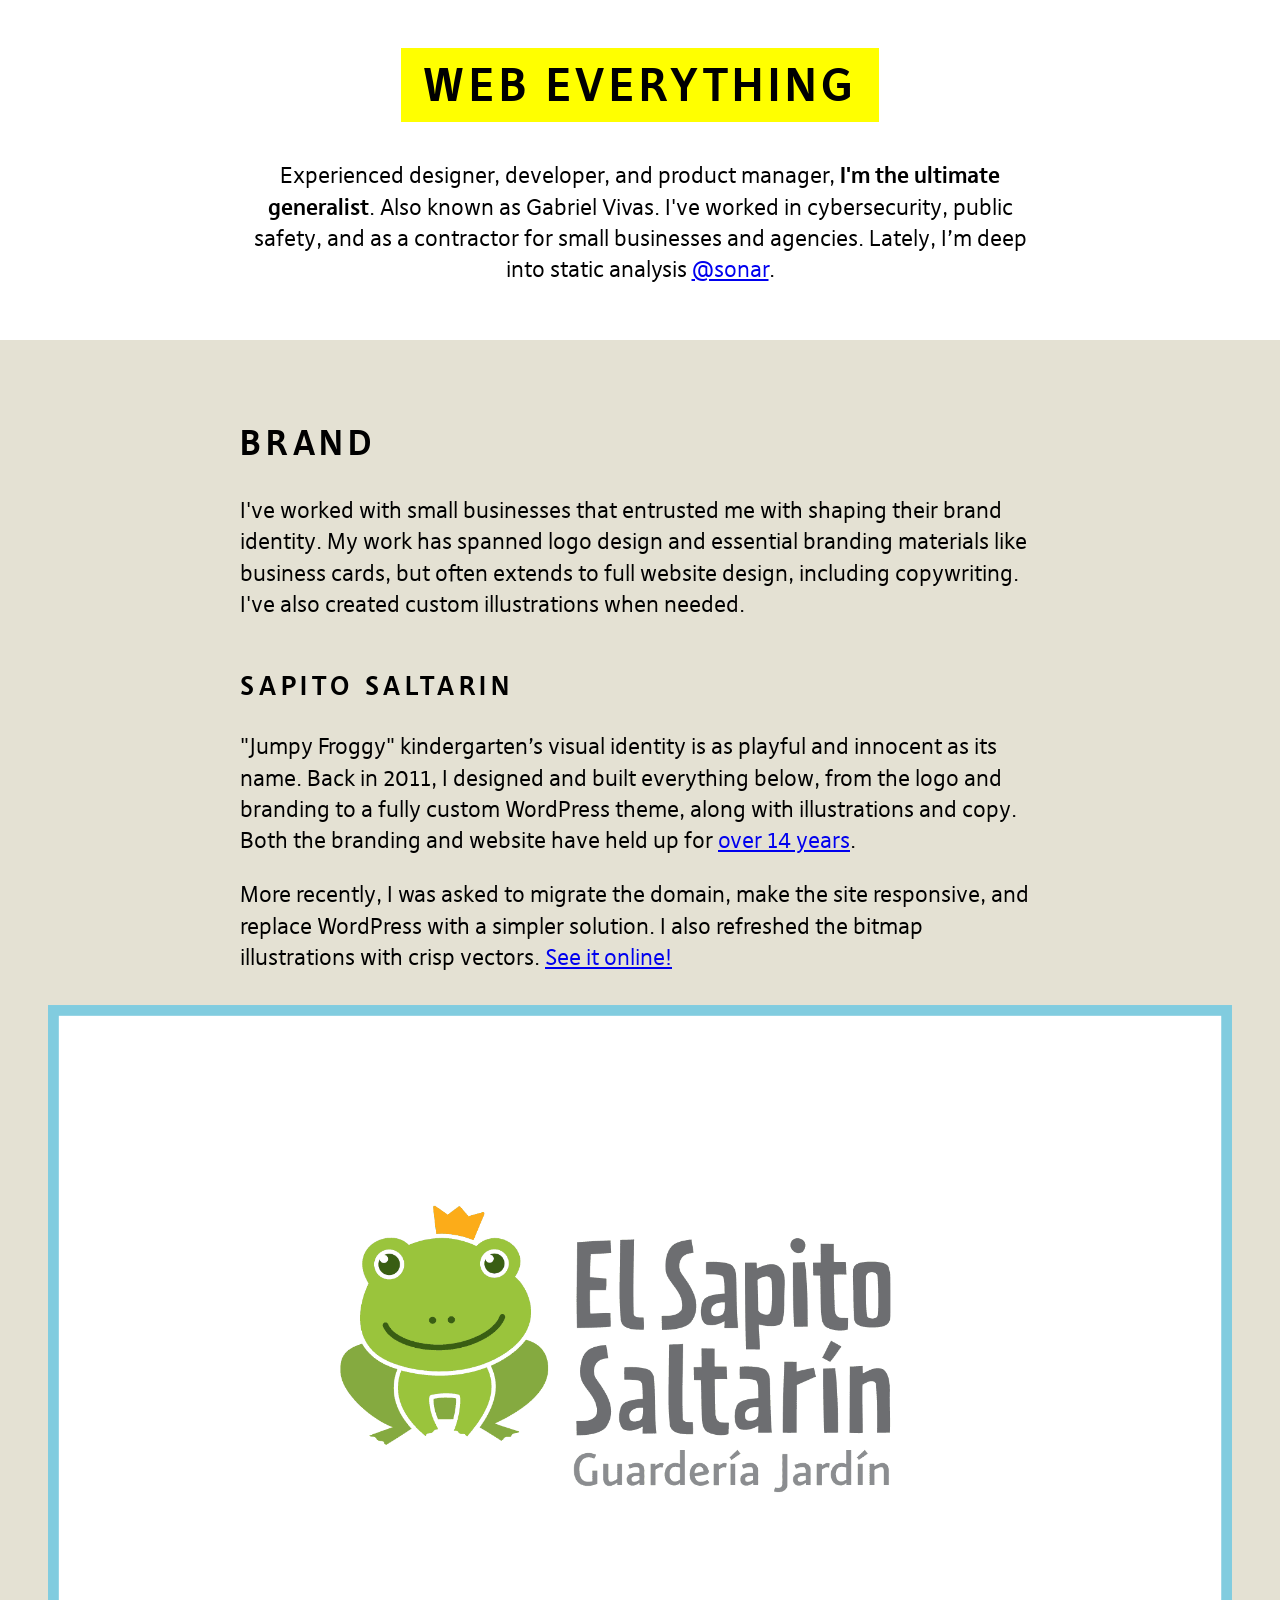
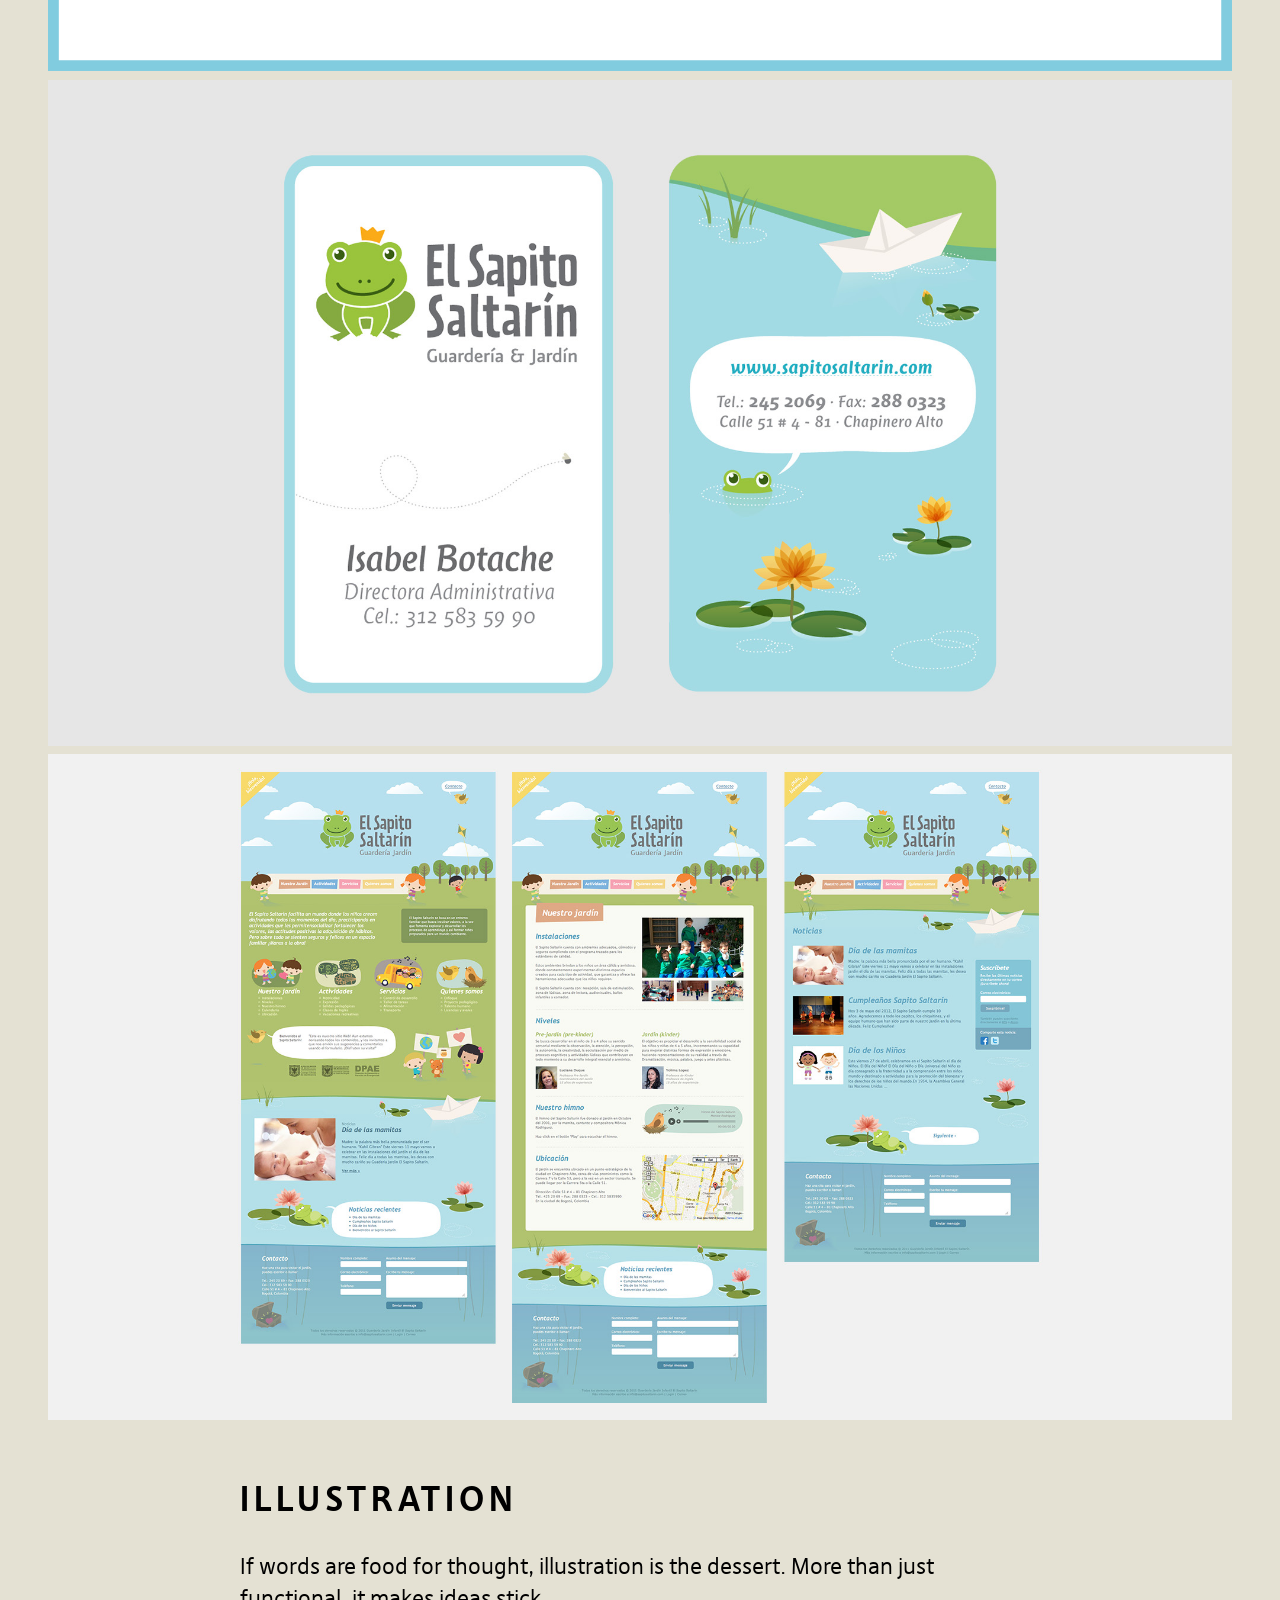
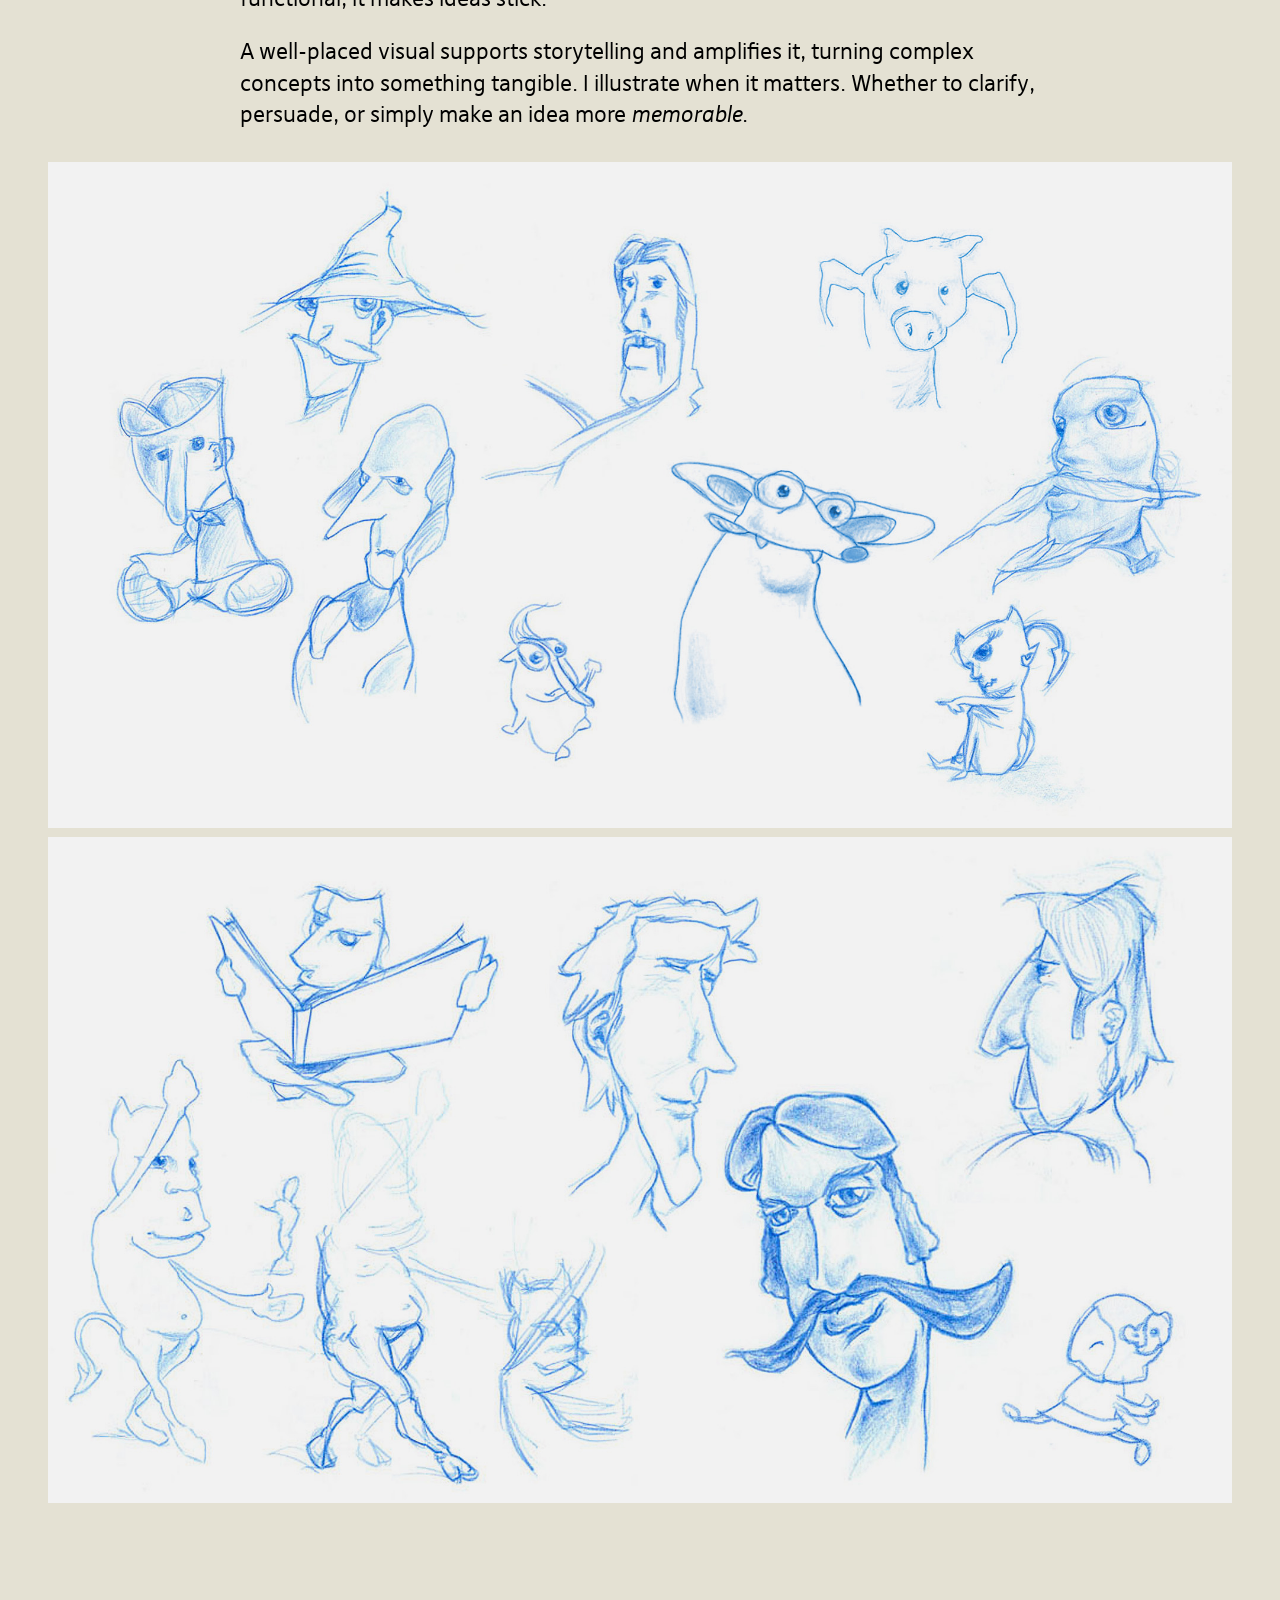
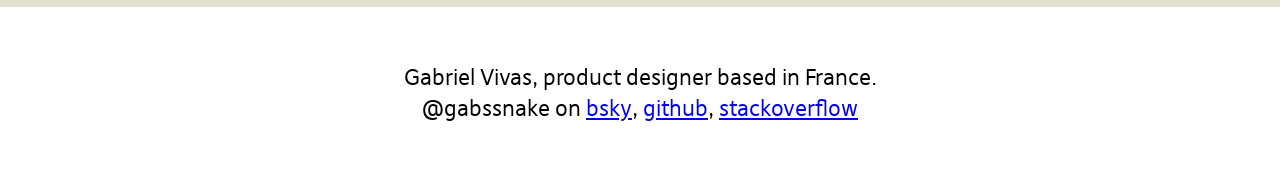
==== index.html @ b3981b5c "add a quick portfolio skeleton" ====
<!DOCTYPE html>
<html lang="en">
<head>
  <meta charset="utf-8"/>
  <title>@gabssnake</title>
  <meta name="viewport" content="width=device-width, initial-scale=1.0" />
  <link rel="preload" href="fonts/DejaWeb.woff2" as="font" type="font/woff2">
  <link rel="stylesheet" type="text/css" href="swag.css" />
</head>
<body>

<header>
    <h1>Web everything</h1>
    <p>Experienced designer, developer, and product manager, <strong>I'm the ultimate generalist</strong>. Also known as Gabriel Vivas. I've worked in cybersecurity, public safety, and as a contractor for small businesses and agencies. Lately, I’m  deep into static analysis <a href="https://www.sonarsource.com">@sonar</a>.</p>
</header>

<section id="portfolio">

    <h2>Brand</h2>

    <p>I've worked with small businesses that entrusted me with shaping their brand identity. My work has spanned logo design and essential branding materials like business cards, but often extends to full website design, including copywriting. I've also created custom illustrations when needed.</p>

    <article id="sapito-saltarin">
        <h3>Sapito Saltarin</h3>

        <p>"Jumpy Froggy" kindergarten’s visual identity is as playful and innocent as its name. Back in 2011, I designed and built everything below, from the logo and branding to a fully custom WordPress theme, along with illustrations and copy. Both the branding and website have held up for <a href="https://web.archive.org/web/20110623174528/http://www.sapitosaltarin.com/">over 14 years</a>.</p>
        <p>More recently, I was asked to migrate the domain, make the site responsive, and replace WordPress with a simpler solution. I also refreshed the bitmap illustrations with crisp vectors. <a href="https://sapitosaltarin.com.co/">See it online!</a></p>

        <figure>
            <img src="portfolio/sapito-logo1.png">
            <img src="portfolio/sapito-cards1.jpg">
            <img src="portfolio/sapito-web1.jpg">
            <!-- See more
            <img src="portfolio/sapito-logo2.png">
            <img src="portfolio/sapito-logo3.png">
            <img src="portfolio/sapito-logo4.png">
            <img src="portfolio/sapito-cards2.jpg">
            <img src="portfolio/sapito-web2.jpg">
            <img src="portfolio/sapito-web3.jpg"> -->
        </figure>
    </article>

    <article id="illustration">
        <h2>Illustration</h2>

        <p>If words are food for thought, illustration is the dessert. More than just functional, it makes ideas stick.</p>

        <p>A well-placed visual supports storytelling and amplifies it, turning complex concepts into something tangible. I illustrate when it matters. Whether to clarify, persuade, or simply make an idea more <em>memorable</em>.</p>

        <figure>
            <img src="portfolio/drawings-1.jpg">
            <img src="portfolio/drawings-2.jpg">
        </figure>
    </article>

</section>

<footer>
    <p>Gabriel Vivas, product designer based in France.<br>
    @gabssnake on <a href="https://gabssnake.bsky.social/">bsky</a>, <a href="https://github.com/gabssnake">github</a>, <a href="https://stackoverflow.com/users/1585841/gabssnake">stackoverflow</a></p>
</footer>

<script type="text/javascript">
// Treat external links uniformly
document.querySelectorAll('a').forEach(function(link) {
  if (link.hostname !== window.location.hostname) {
    link.setAttribute('target', '_blank');
    link.setAttribute('rel', 'noopener noreferrer');
  }
});
</script>
</body>
</html>
---- swag.css ----
/* 104kb for the custom font and variations */

@font-face {
    font-family: 'DejaWeb';
    src: url('fonts/DejaWeb-BoldItalic.woff2') format('woff2');
    font-weight: 700;
    font-style: italic;
    font-display: swap;
}

@font-face {
    font-family: 'DejaWeb';
    src: url('fonts/DejaWeb-Bold.woff2') format('woff2');
    font-weight: 700;
    font-style: normal;
    font-display: swap;
}

@font-face {
    font-family: 'DejaWeb';
    src: url('fonts/DejaWeb-Italic.woff2') format('woff2');
    font-weight: 400;
    font-style: italic;
    font-display: swap;
}

@font-face {
    font-family: 'DejaWeb';
    src: url('fonts/DejaWeb.woff2') format('woff2');
    font-weight: 400;
    font-style: normal;
    font-display: swap;
}

:root {
  --bg-mild: #E4E1D3;
  --bg-accent: #FFFF00;
  --bg-light: #FFFFFF;
}

html, body {
    margin: 0;
    background-color: var(--bg-mild);
}

body {
    font: 1.4rem/1.4 'DejaWeb', sans-serif;
}

section, header, footer {
    padding: 2rem 3rem;
}

h1, h2, h3 {
    text-transform: uppercase;
    font-weight: bold;
    letter-spacing: 0.3rem;
    margin-top: 3rem;
}

h1 {
    display: inline-block;
    background-color: var(--bg-accent);
    padding: 0.4rem 0.5em 0.3rem;
    box-decoration-break: clone;
    margin: 1rem auto;
}

header, footer {
    text-align: center;
    background-color: var(--bg-light);
}

footer {
    margin-top: 4rem;
}

img {
    max-width: 100%;
}

h1, h2, h3, p {
    max-width: 50rem;
    margin-left: auto;
    margin-right: auto;
}

figure {
    margin: 2rem auto 0;
    max-width: 100rem;
    text-align: center;
}

figure img {
    margin: 0 auto;
}
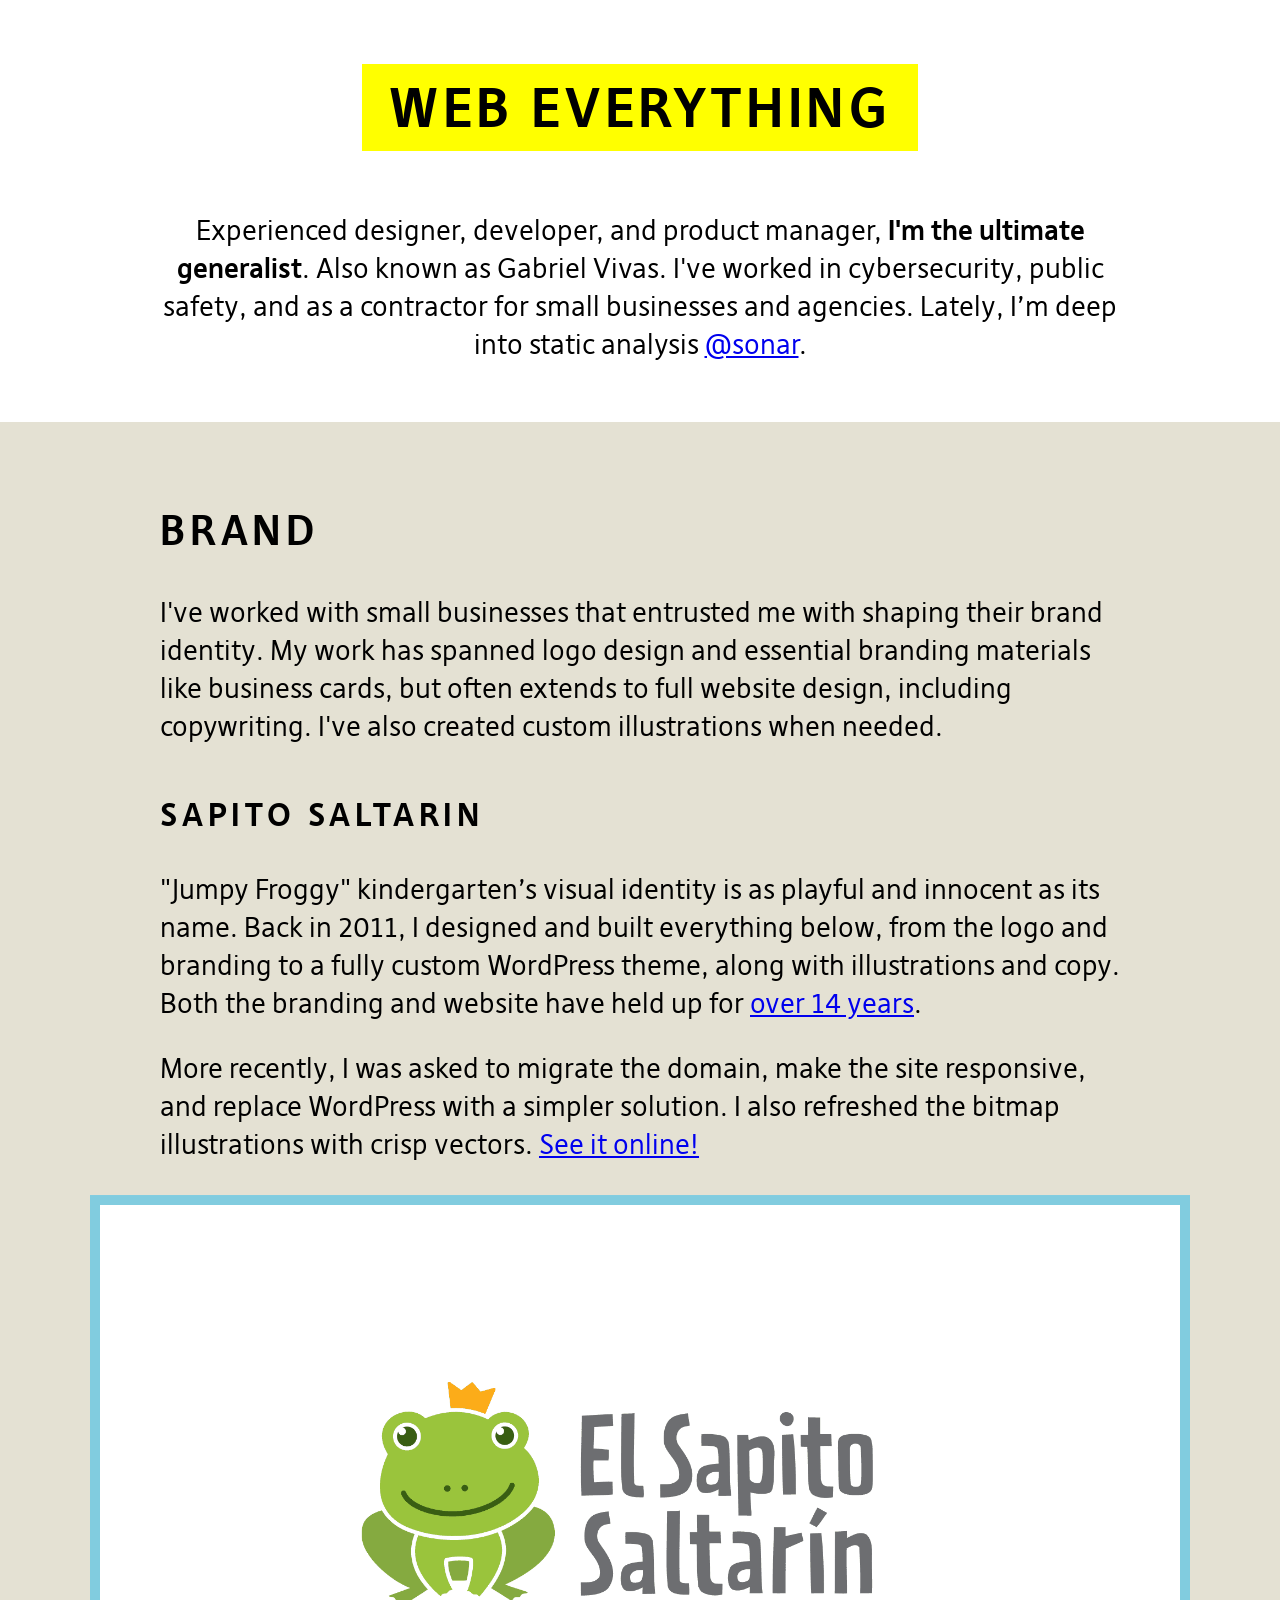
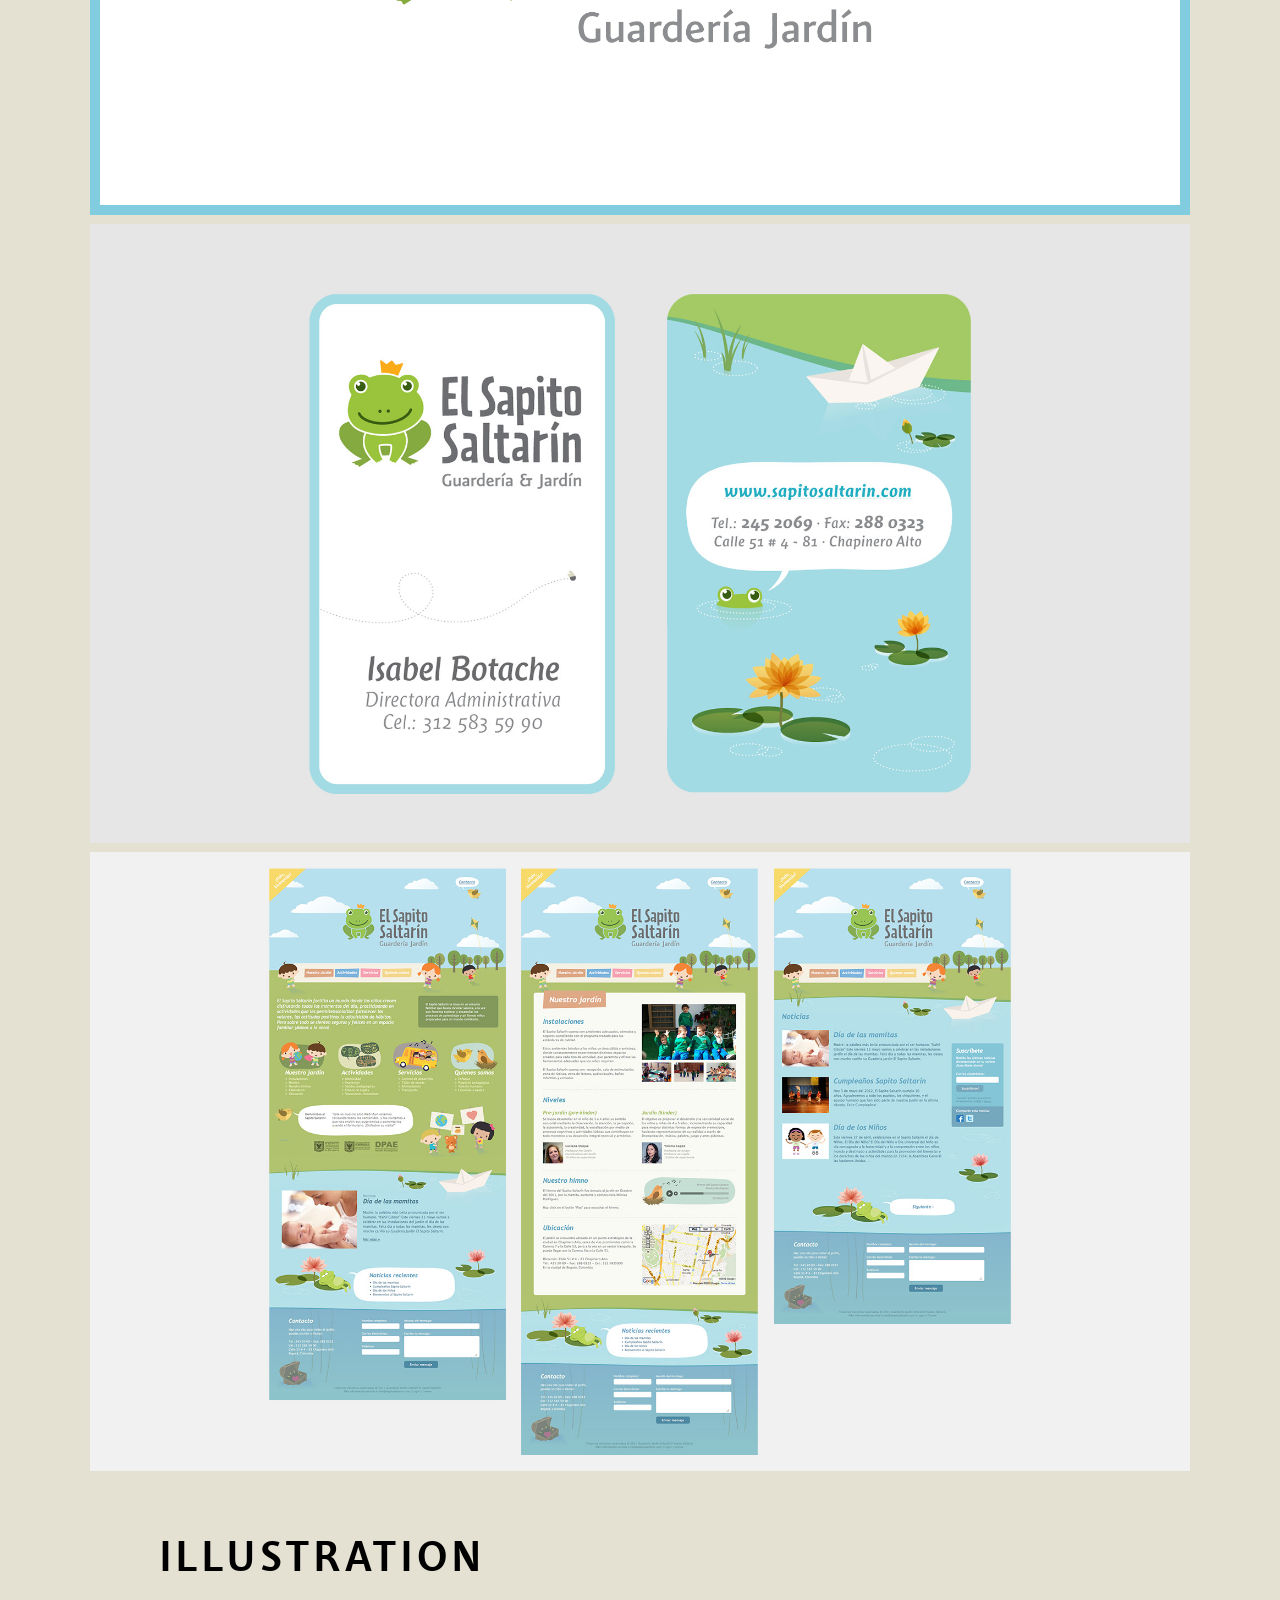
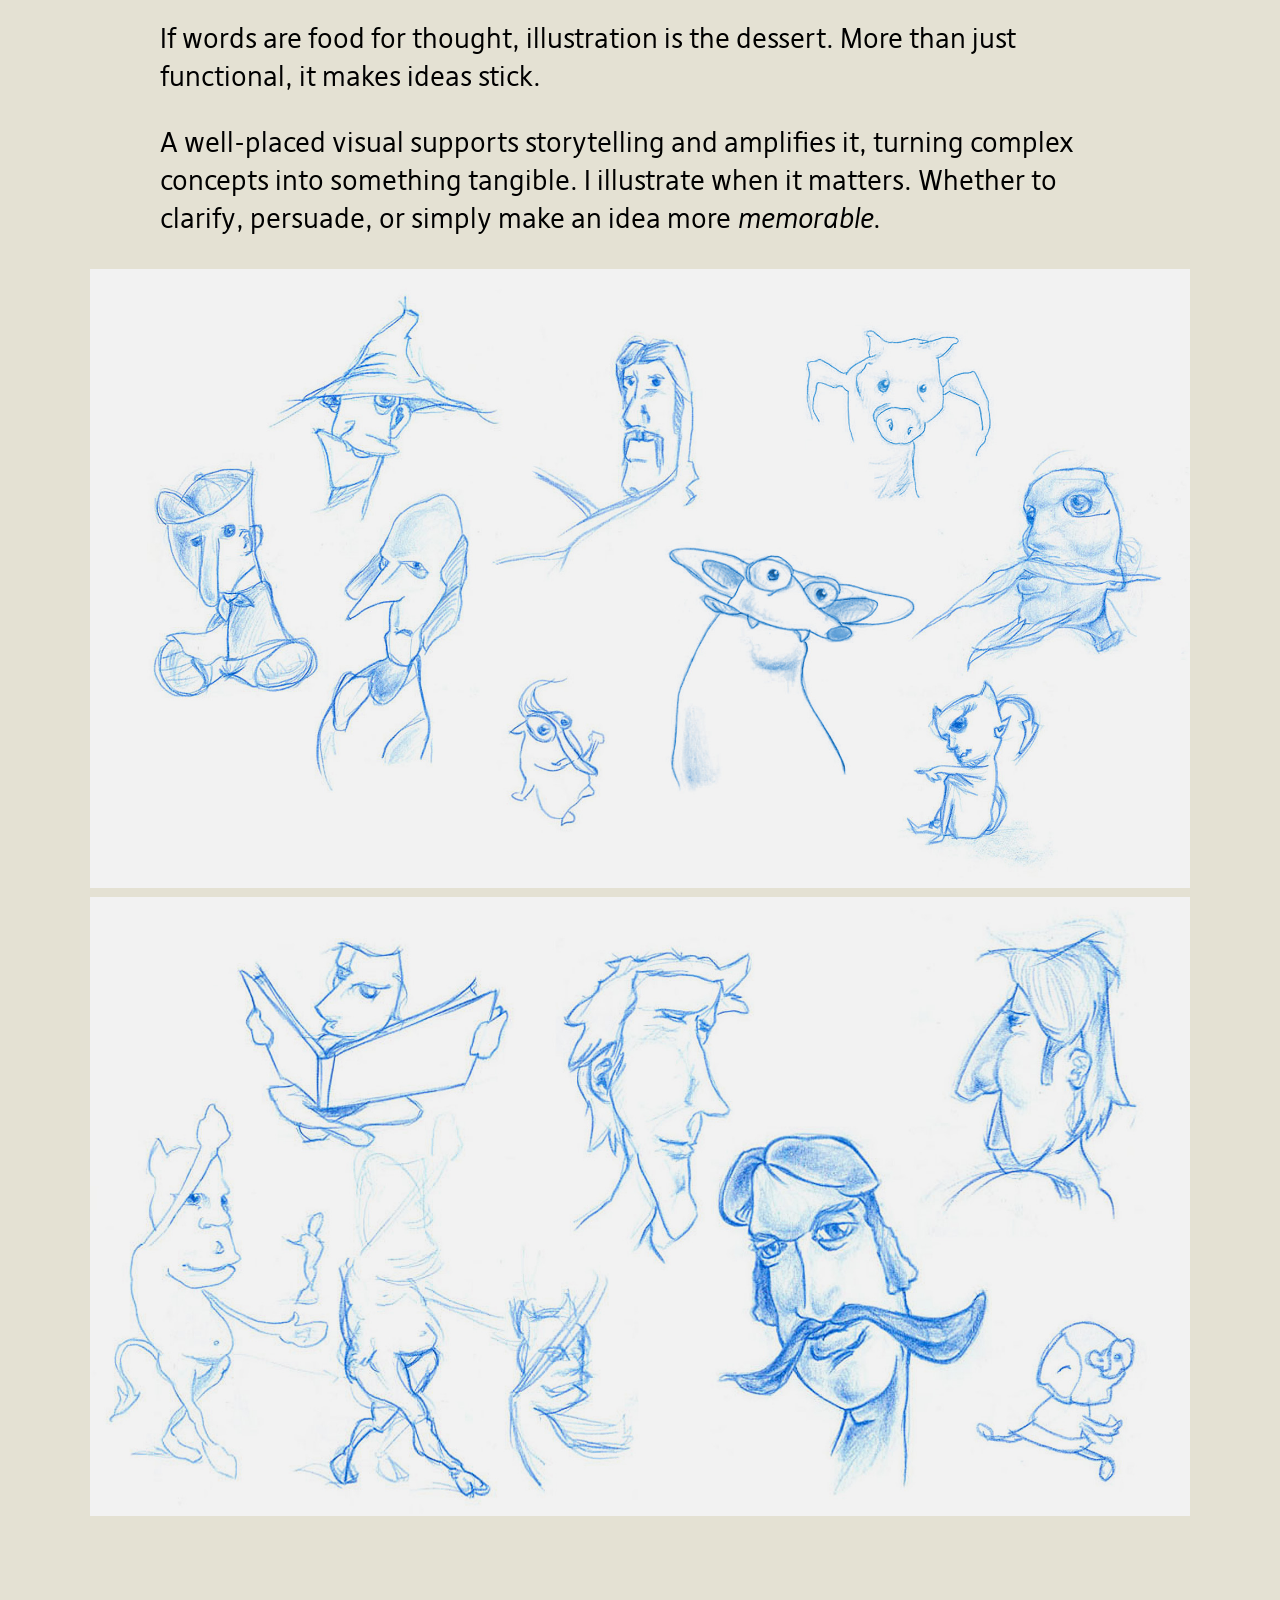
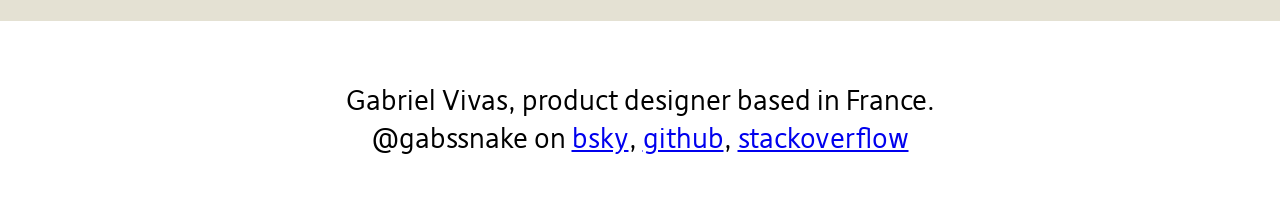
==== commit 3d503cca: "format html" ====
--- a/index.html
+++ b/index.html
@@ -1,21 +1,19 @@
 <!DOCTYPE html>
 <html lang="en">
 <head>
-  <meta charset="utf-8"/>
-  <title>@gabssnake</title>
-  <meta name="viewport" content="width=device-width, initial-scale=1.0" />
-  <link rel="preload" href="fonts/DejaWeb.woff2" as="font" type="font/woff2">
-  <link rel="stylesheet" type="text/css" href="swag.css" />
+    <meta charset="utf-8"/>
+    <title>@gabssnake</title>
+    <meta name="viewport" content="width=device-width, initial-scale=1.0" />
+    <link rel="preload" href="fonts/DejaWeb.woff2" as="font" type="font/woff2">
+    <link rel="stylesheet" type="text/css" href="swag.css" />
 </head>
 <body>
-
 <header>
     <h1>Web everything</h1>
     <p>Experienced designer, developer, and product manager, <strong>I'm the ultimate generalist</strong>. Also known as Gabriel Vivas. I've worked in cybersecurity, public safety, and as a contractor for small businesses and agencies. Lately, I’m  deep into static analysis <a href="https://www.sonarsource.com">@sonar</a>.</p>
 </header>
 
 <section id="portfolio">
-
     <h2>Brand</h2>
 
     <p>I've worked with small businesses that entrusted me with shaping their brand identity. My work has spanned logo design and essential branding materials like business cards, but often extends to full website design, including copywriting. I've also created custom illustrations when needed.</p>
@@ -54,7 +52,6 @@
     </article>
 
 </section>
-
 <footer>
     <p>Gabriel Vivas, product designer based in France.<br>
     @gabssnake on <a href="https://gabssnake.bsky.social/">bsky</a>, <a href="https://github.com/gabssnake">github</a>, <a href="https://stackoverflow.com/users/1585841/gabssnake">stackoverflow</a></p>
@@ -63,10 +60,10 @@
 <script type="text/javascript">
 // Treat external links uniformly
 document.querySelectorAll('a').forEach(function(link) {
-  if (link.hostname !== window.location.hostname) {
-    link.setAttribute('target', '_blank');
-    link.setAttribute('rel', 'noopener noreferrer');
-  }
+    if (link.hostname !== window.location.hostname) {
+        link.setAttribute('target', '_blank');
+        link.setAttribute('rel', 'noopener noreferrer');
+    }
 });
 </script>
 </body>
--- a/swag.css
+++ b/swag.css
@@ -1,10 +1,21 @@
-
-/* 104kb for the custom font and variations */
+:root {
+  --bg-mild: #E4E1D3;
+  --bg-accent: #FFFF00;
+  --bg-light: #FFFFFF;
+}
 
 @font-face {
     font-family: 'DejaWeb';
-    src: url('fonts/DejaWeb-BoldItalic.woff2') format('woff2');
-    font-weight: 700;
+    src: url('fonts/DejaWeb.woff2') format('woff2');
+    font-weight: 400;
+    font-style: normal;
+    font-display: swap;
+}
+
+@font-face {
+    font-family: 'DejaWeb';
+    src: url('fonts/DejaWeb-Italic.woff2') format('woff2');
+    font-weight: 400;
     font-style: italic;
     font-display: swap;
 }
@@ -19,79 +30,67 @@
 
 @font-face {
     font-family: 'DejaWeb';
-    src: url('fonts/DejaWeb-Italic.woff2') format('woff2');
-    font-weight: 400;
+    src: url('fonts/DejaWeb-BoldItalic.woff2') format('woff2');
+    font-weight: 700;
     font-style: italic;
     font-display: swap;
 }
 
-@font-face {
-    font-family: 'DejaWeb';
-    src: url('fonts/DejaWeb.woff2') format('woff2');
-    font-weight: 400;
-    font-style: normal;
-    font-display: swap;
-}
-
-:root {
-  --bg-mild: #E4E1D3;
-  --bg-accent: #FFFF00;
-  --bg-light: #FFFFFF;
-}
-
-html, body {
+body {
+    background-color: var(--bg-mild);
+    font-family: 'DejaWeb', sans-serif;
+    font-size: clamp(1rem, 2.7vw, 1.7rem);
+    line-height: 1.4;
     margin: 0;
-    background-color: var(--bg-mild);
-}
-
-body {
-    font: 1.4rem/1.4 'DejaWeb', sans-serif;
-}
-
-section, header, footer {
-    padding: 2rem 3rem;
-}
-
-h1, h2, h3 {
-    text-transform: uppercase;
-    font-weight: bold;
-    letter-spacing: 0.3rem;
-    margin-top: 3rem;
-}
-
-h1 {
-    display: inline-block;
-    background-color: var(--bg-accent);
-    padding: 0.4rem 0.5em 0.3rem;
-    box-decoration-break: clone;
-    margin: 1rem auto;
 }
 
 header, footer {
+    background-color: var(--bg-light);
     text-align: center;
-    background-color: var(--bg-light);
 }
 
 footer {
     margin-top: 4rem;
 }
 
-img {
-    max-width: 100%;
+section, header, footer {
+    padding: 2rem 7vw;
+}
+
+
+h1, h2, h3 {
+    font-weight: bold;
+    letter-spacing: 0.3rem;
+    margin-top: 3rem;
+    text-transform: uppercase;
+}
+
+h1 {
+    background-color: var(--bg-accent);
+    box-decoration-break: clone;
+    display: inline-block;
+    margin: 2rem auto;
+    overflow-wrap: break-word;
+    padding: 0.4rem 0.5em 0.3rem;
+    word-break: break-word;
 }
 
 h1, h2, h3, p {
-    max-width: 50rem;
     margin-left: auto;
     margin-right: auto;
+    max-width: 60rem;
 }
 
 figure {
     margin: 2rem auto 0;
-    max-width: 100rem;
+    max-width: 150vh;
     text-align: center;
 }
 
 figure img {
     margin: 0 auto;
 }
+
+img {
+    max-width: 100%;
+}
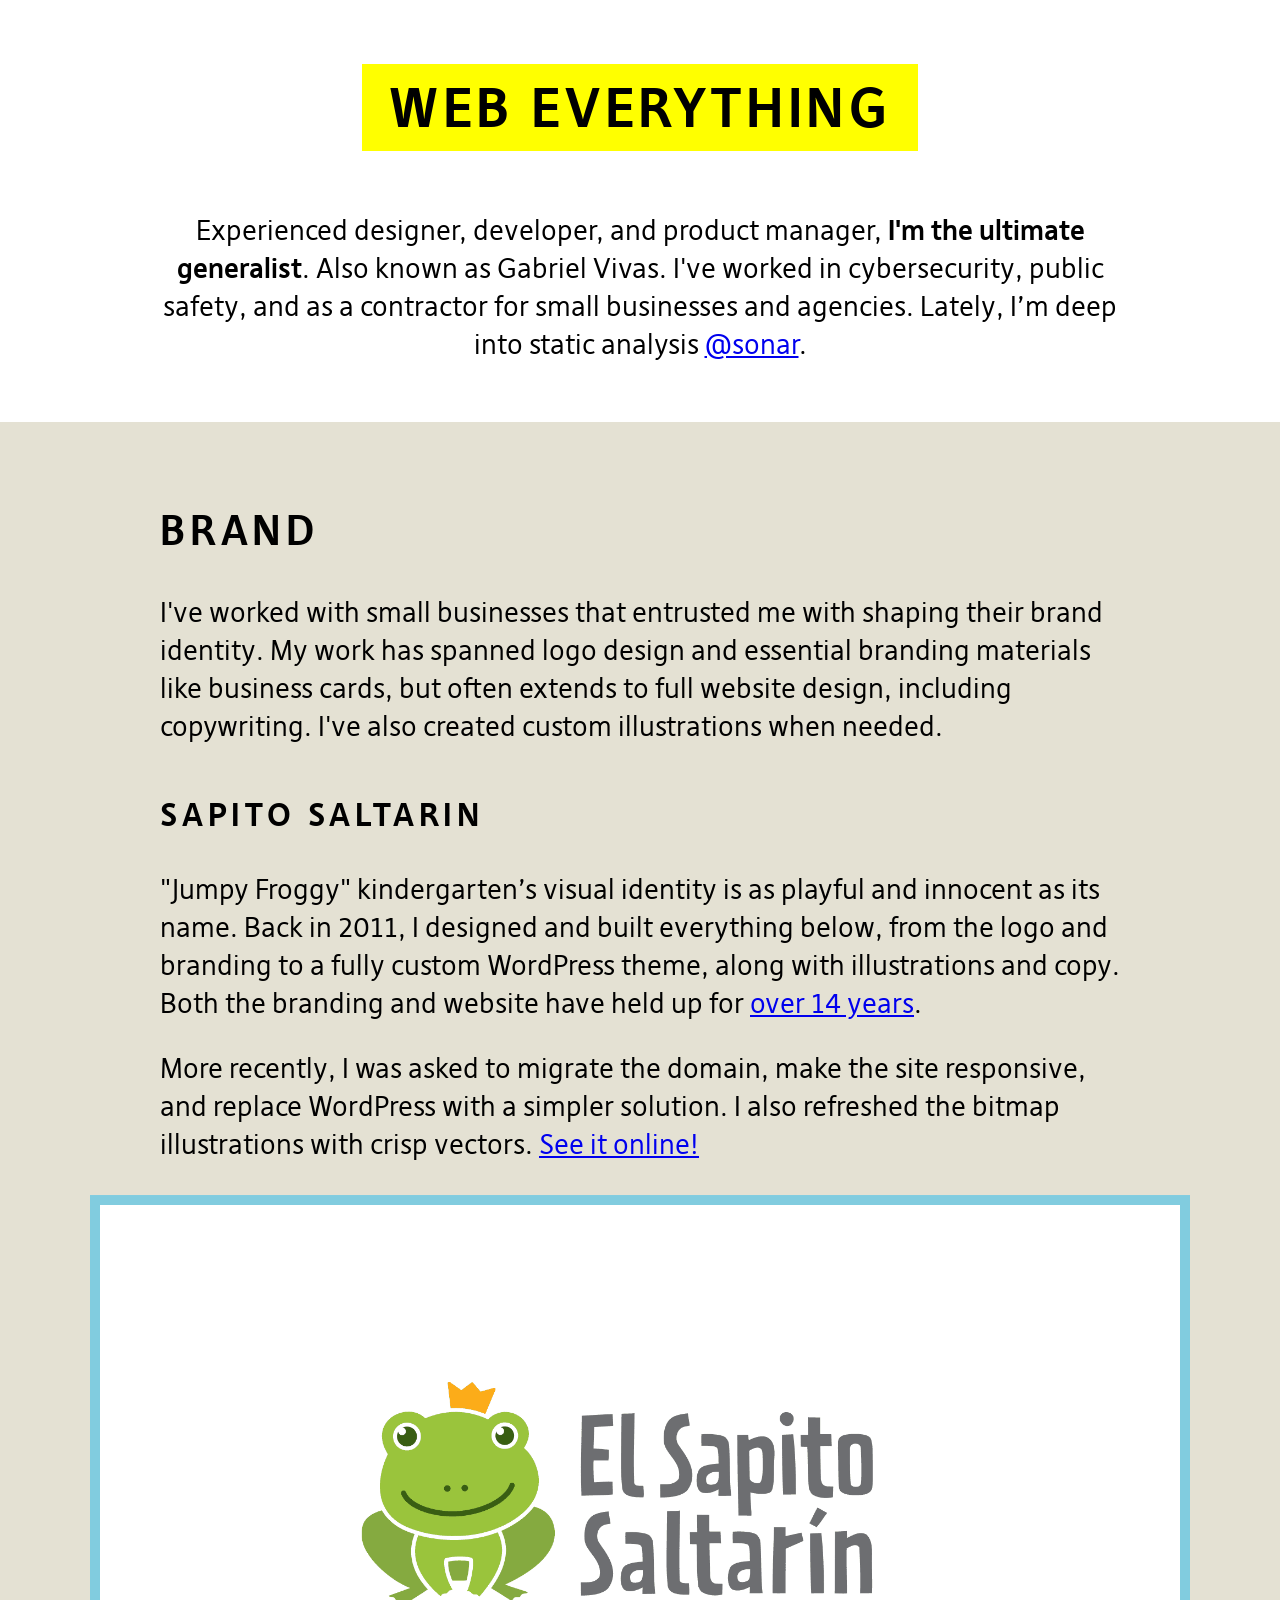
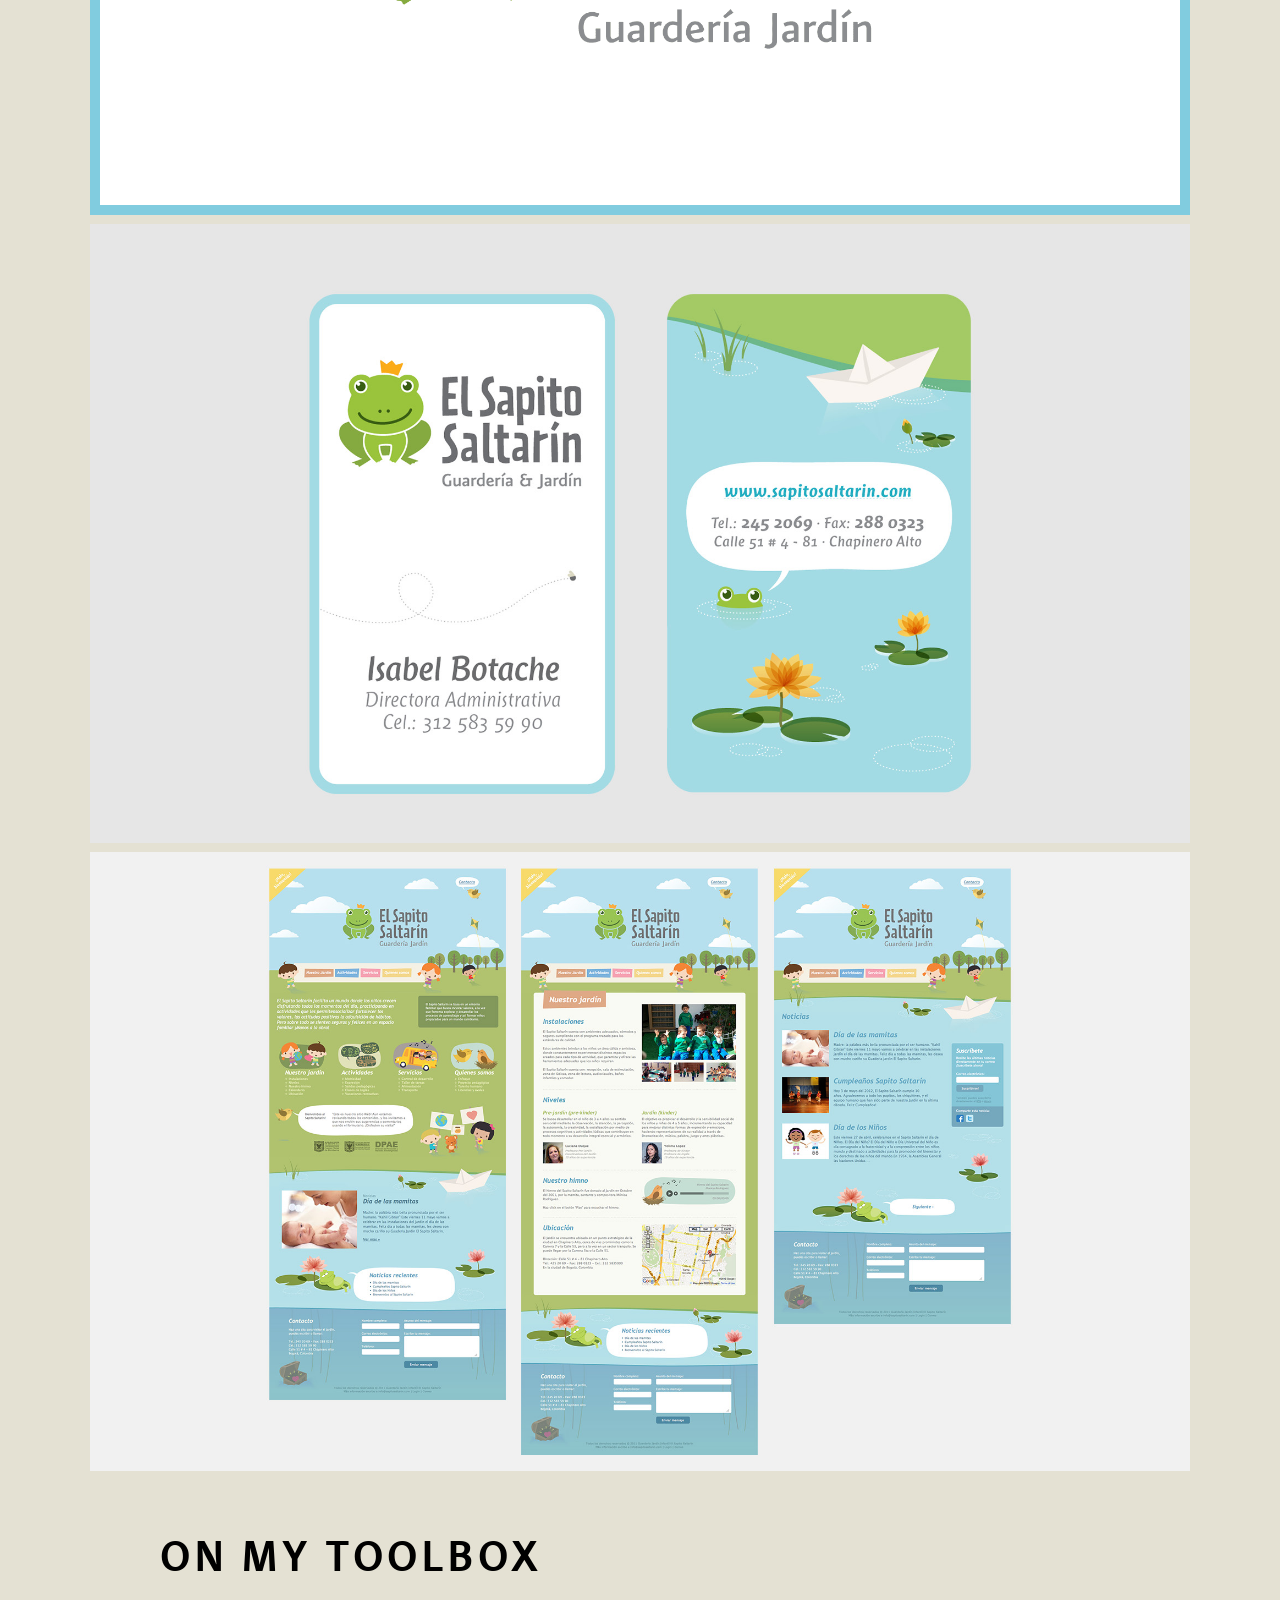
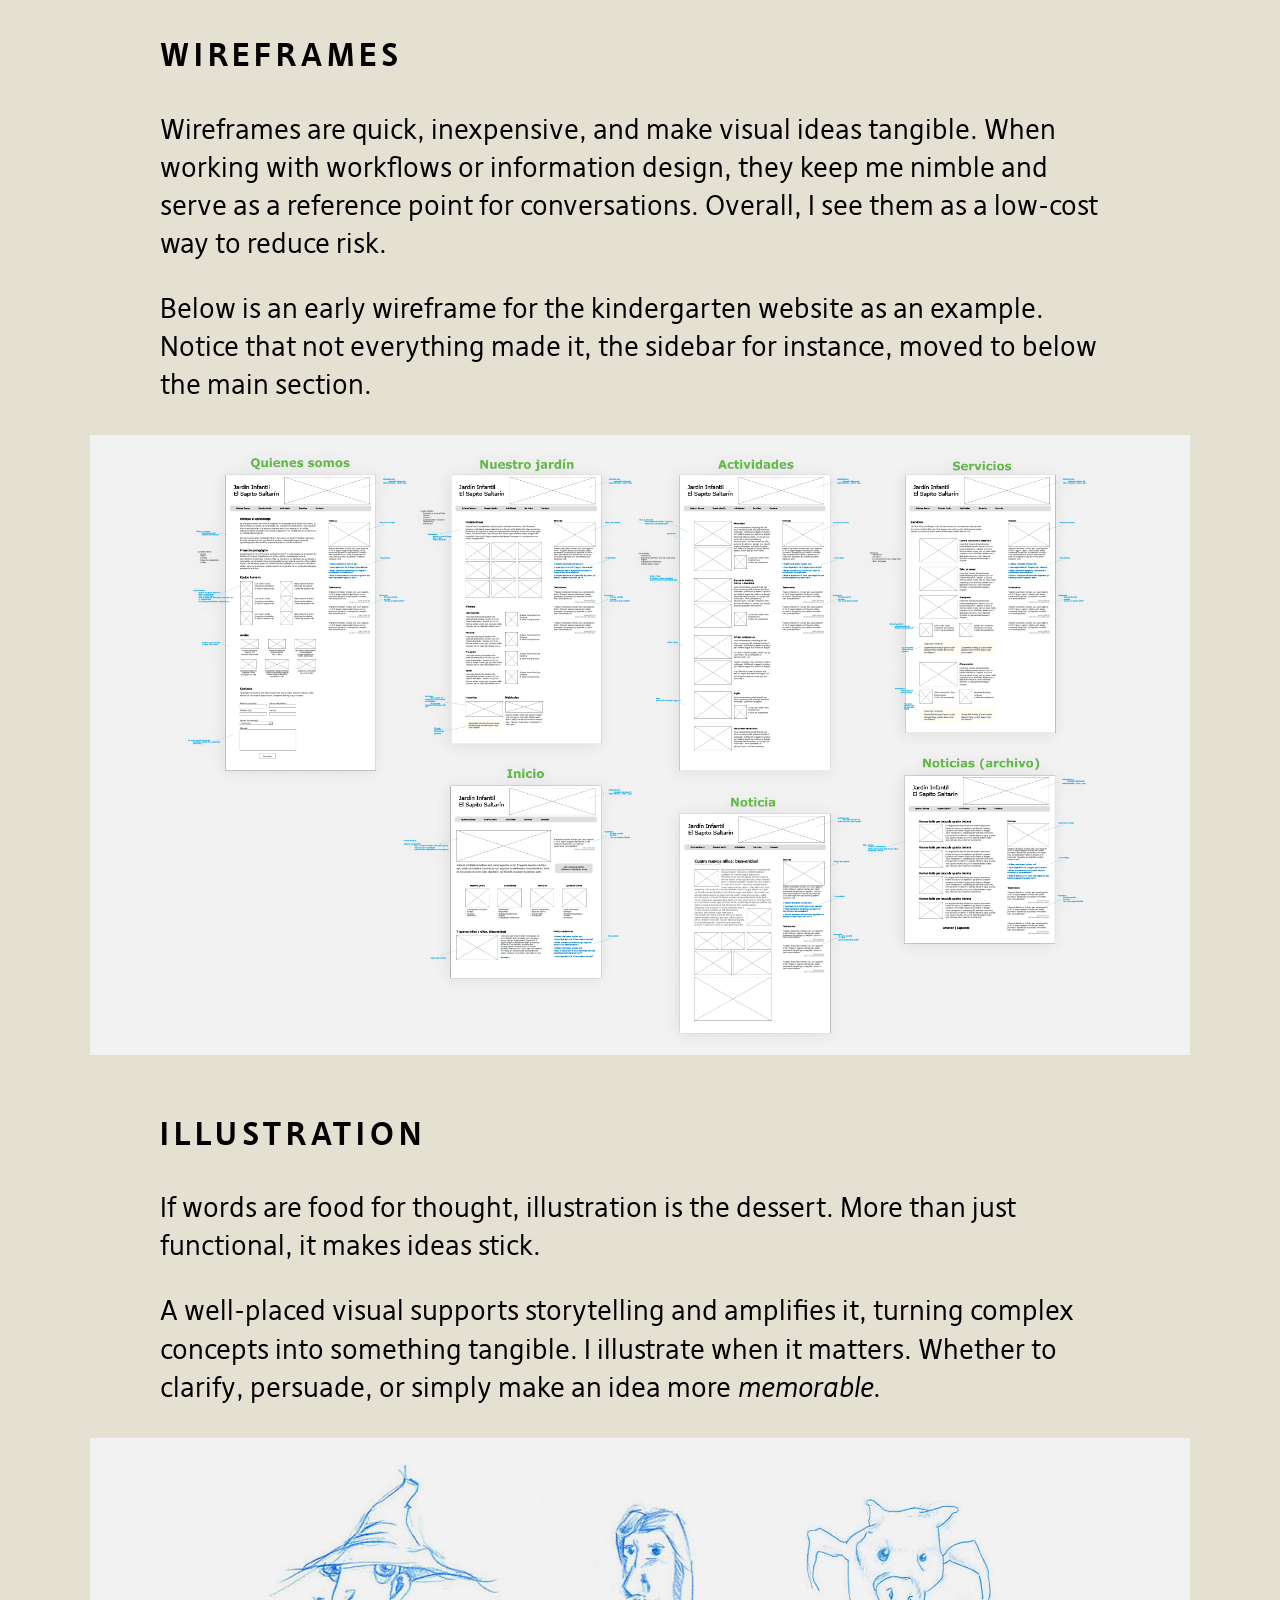
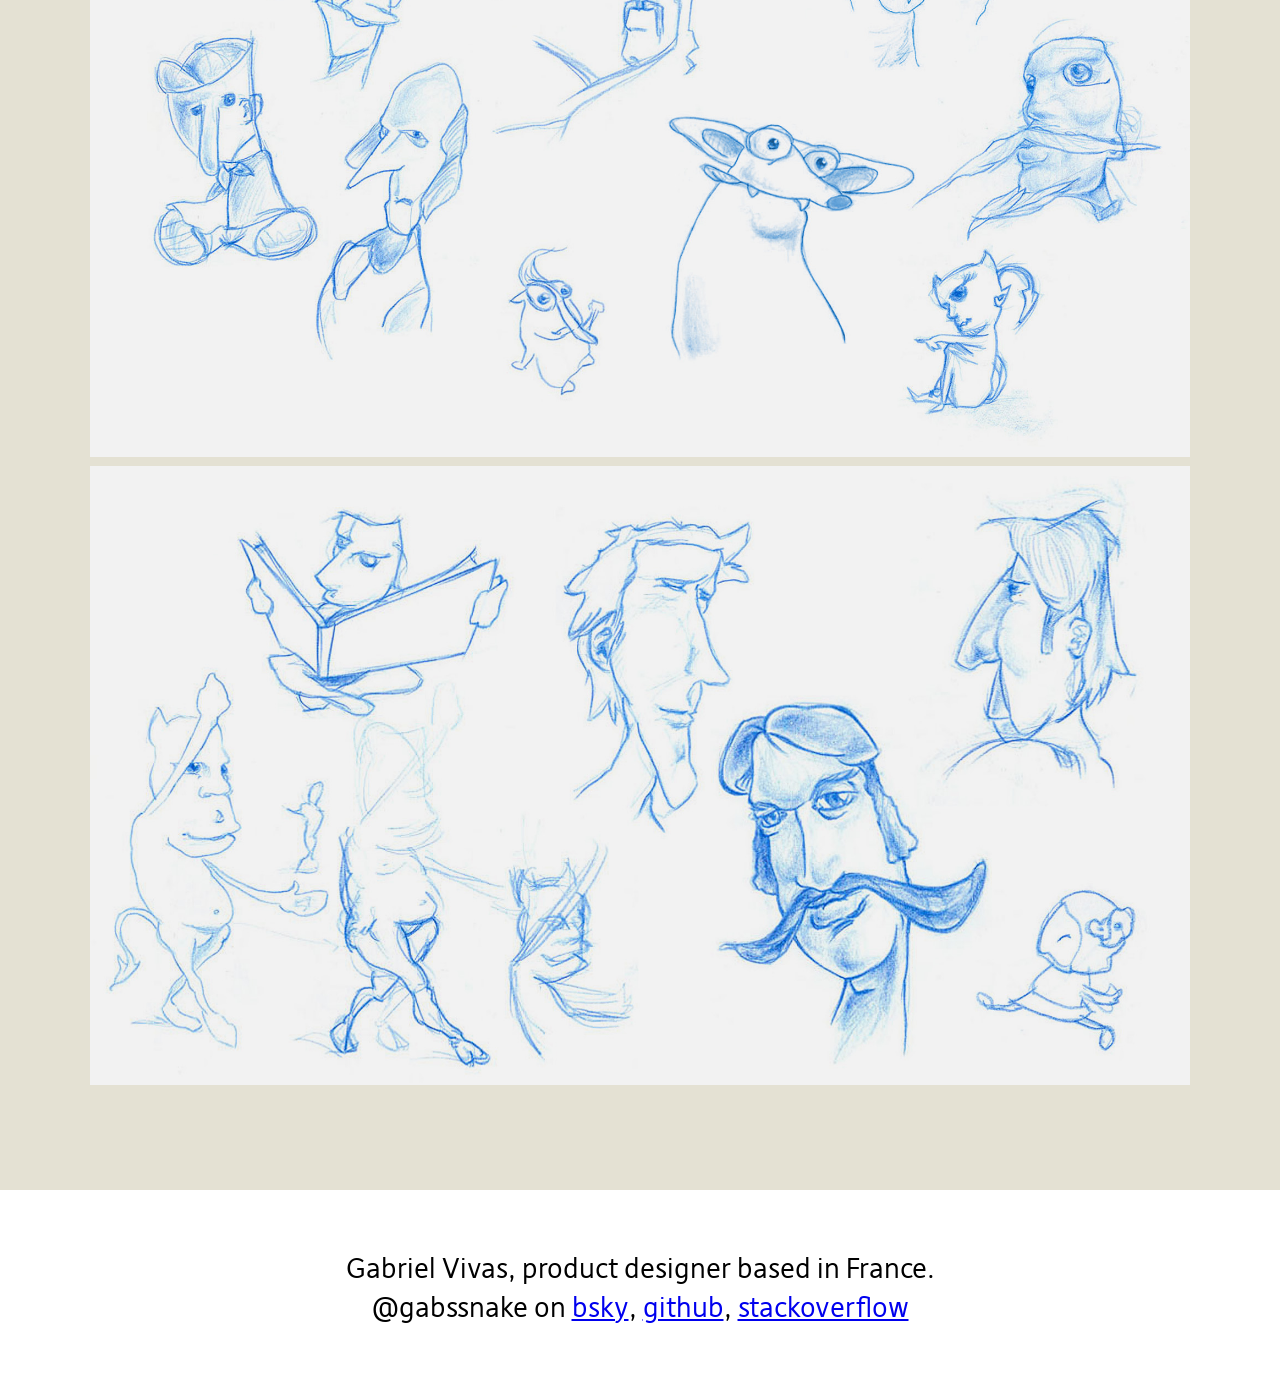
==== commit aa8dd8b9: "add wireframes" ====
--- a/index.html
+++ b/index.html
@@ -22,24 +22,32 @@
         <h3>Sapito Saltarin</h3>
 
         <p>"Jumpy Froggy" kindergarten’s visual identity is as playful and innocent as its name. Back in 2011, I designed and built everything below, from the logo and branding to a fully custom WordPress theme, along with illustrations and copy. Both the branding and website have held up for <a href="https://web.archive.org/web/20110623174528/http://www.sapitosaltarin.com/">over 14 years</a>.</p>
+
         <p>More recently, I was asked to migrate the domain, make the site responsive, and replace WordPress with a simpler solution. I also refreshed the bitmap illustrations with crisp vectors. <a href="https://sapitosaltarin.com.co/">See it online!</a></p>
 
         <figure>
             <img src="portfolio/sapito-logo1.png">
             <img src="portfolio/sapito-cards1.jpg">
             <img src="portfolio/sapito-web1.jpg">
-            <!-- See more
-            <img src="portfolio/sapito-logo2.png">
-            <img src="portfolio/sapito-logo3.png">
-            <img src="portfolio/sapito-logo4.png">
-            <img src="portfolio/sapito-cards2.jpg">
-            <img src="portfolio/sapito-web2.jpg">
-            <img src="portfolio/sapito-web3.jpg"> -->
+        </figure>
+    </article>
+
+    <h2>On my toolbox</h2>
+
+    <article id="wireframes">
+        <h3>Wireframes</h3>
+
+        <p>Wireframes are quick, inexpensive, and make visual ideas tangible. When working with workflows or information design, they keep me nimble and serve as a reference point for conversations. Overall, I see them as a low-cost way to reduce risk.</p>
+
+        <p>Below is an early wireframe for the kindergarten website as an example. Notice that not everything made it, the sidebar for instance, moved to below the main section.</p>
+
+        <figure>
+            <img src="portfolio/wireframes-3.png">
         </figure>
     </article>
 
     <article id="illustration">
-        <h2>Illustration</h2>
+        <h3>Illustration</h3>
 
         <p>If words are food for thought, illustration is the dessert. More than just functional, it makes ideas stick.</p>
 
@@ -66,5 +74,7 @@
     }
 });
 </script>
+<script data-goatcounter="https://gabssnake.goatcounter.com/count"
+        async src="//gc.zgo.at/count.js"></script>
 </body>
 </html>
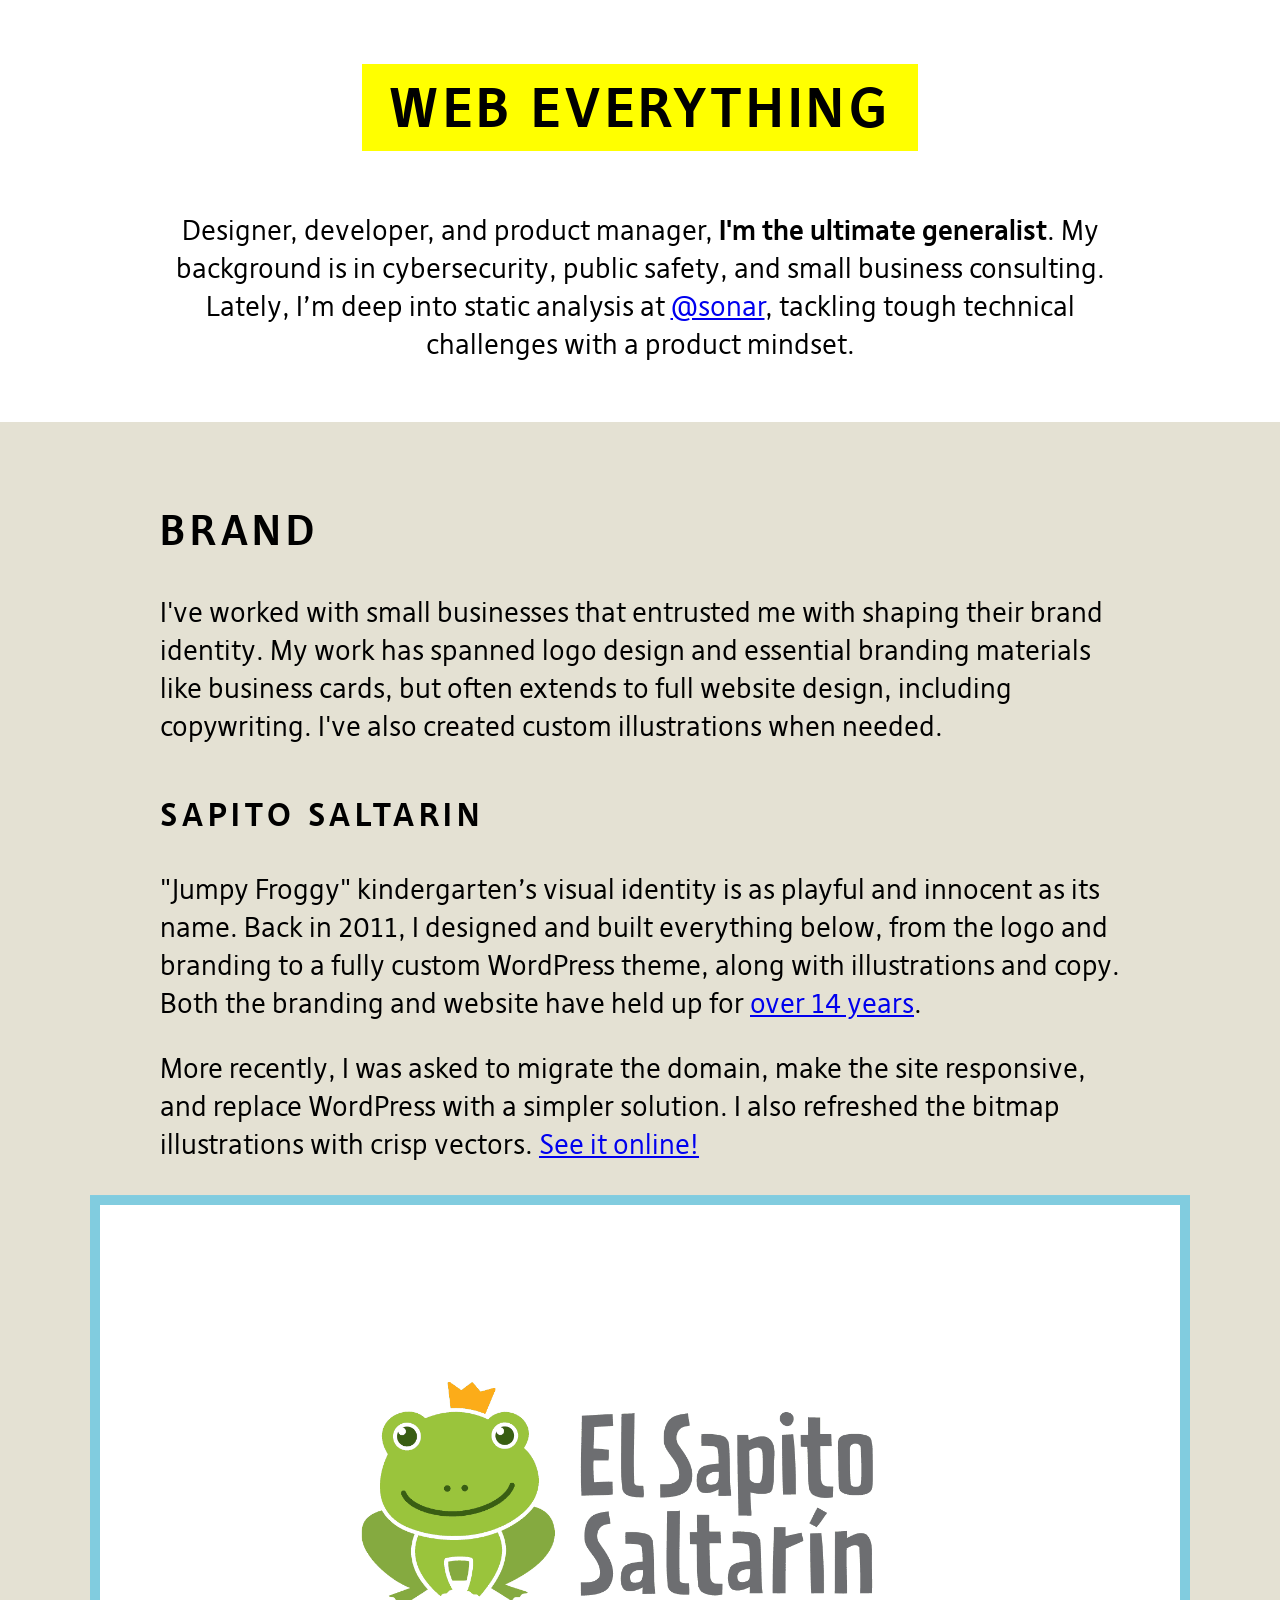
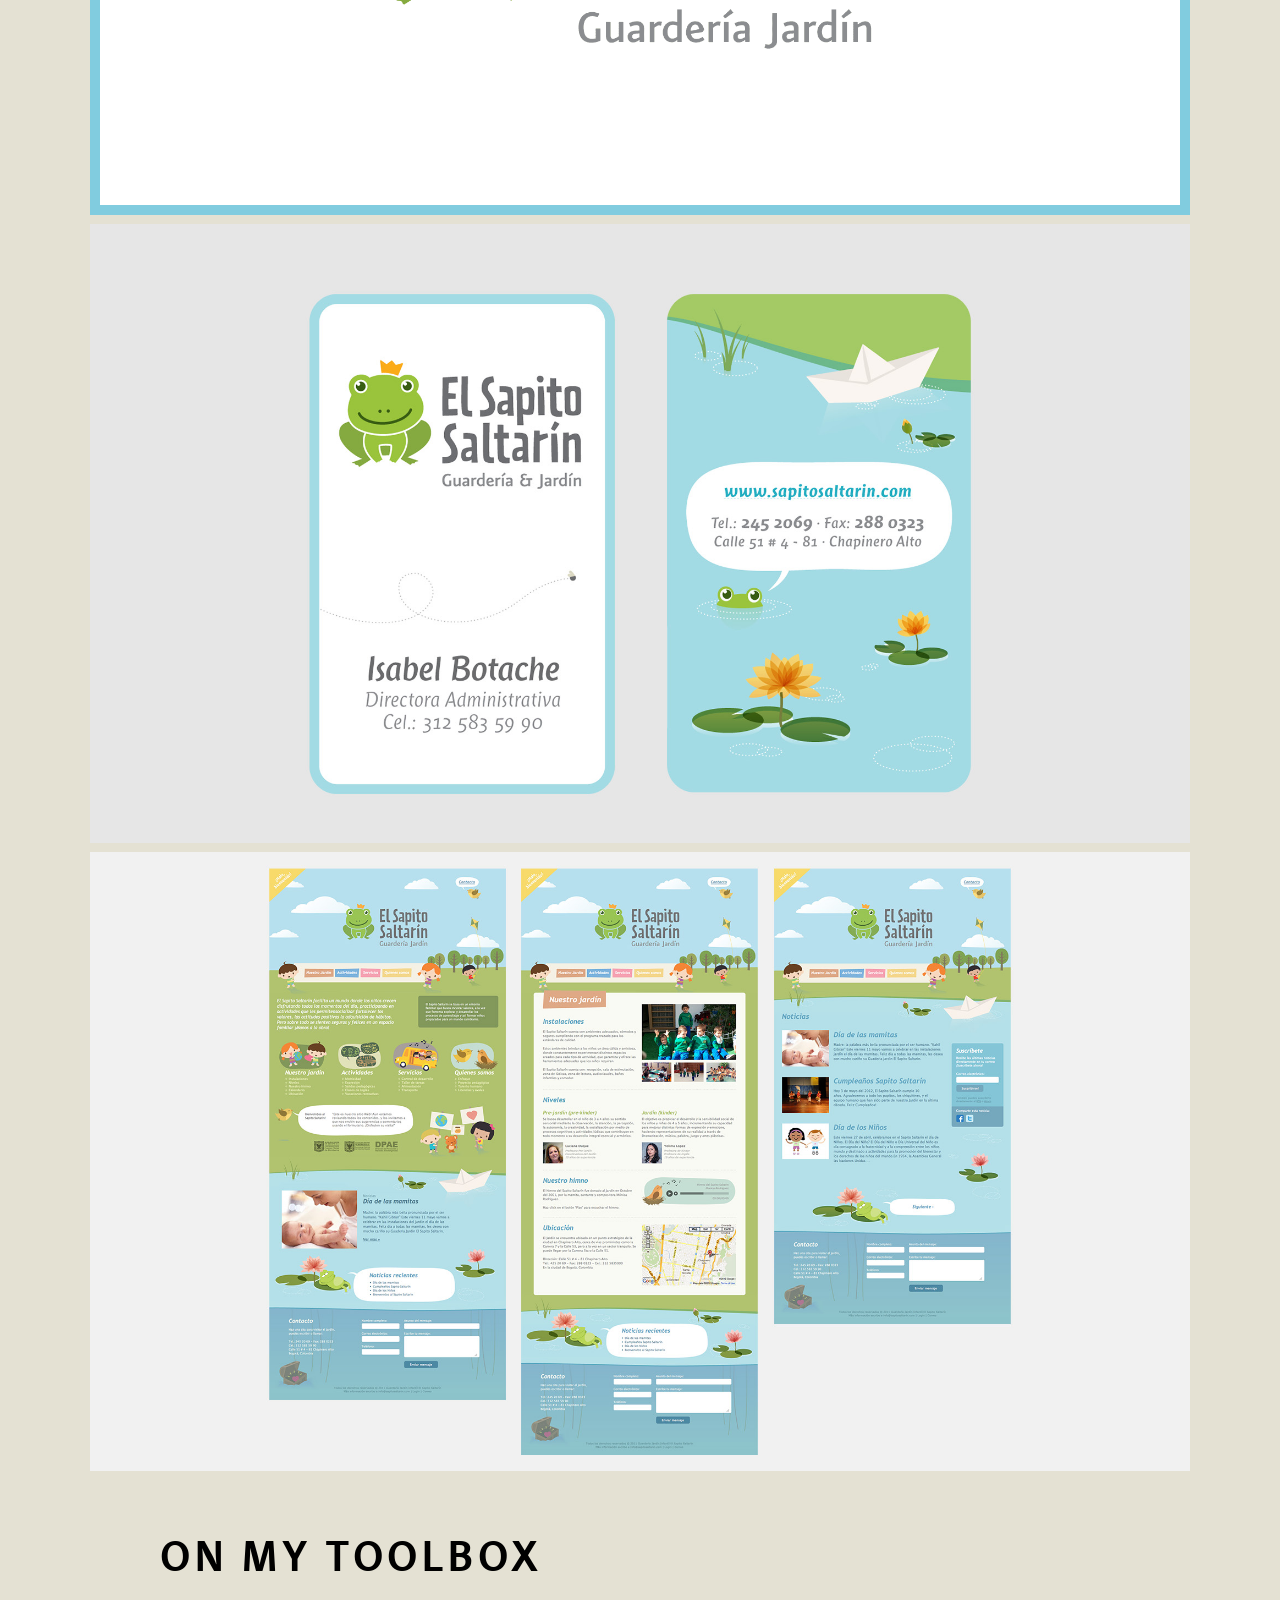
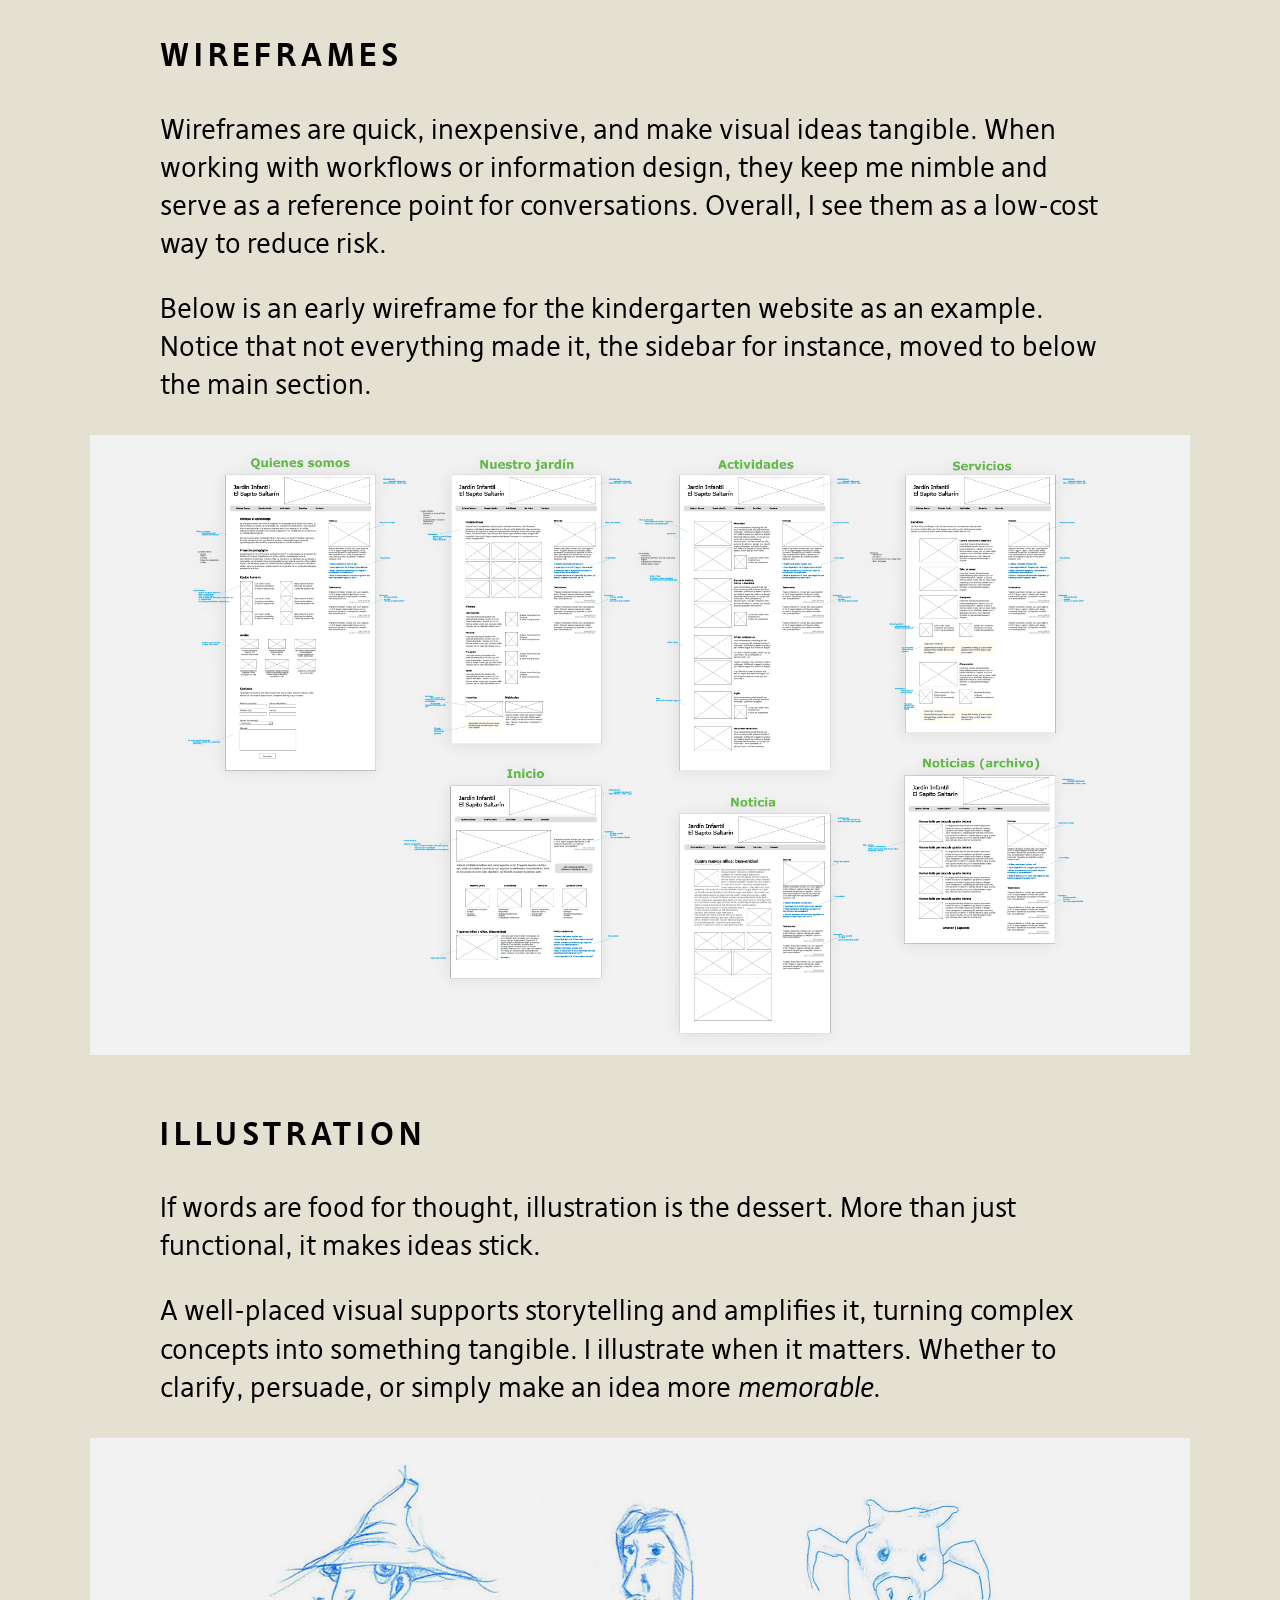
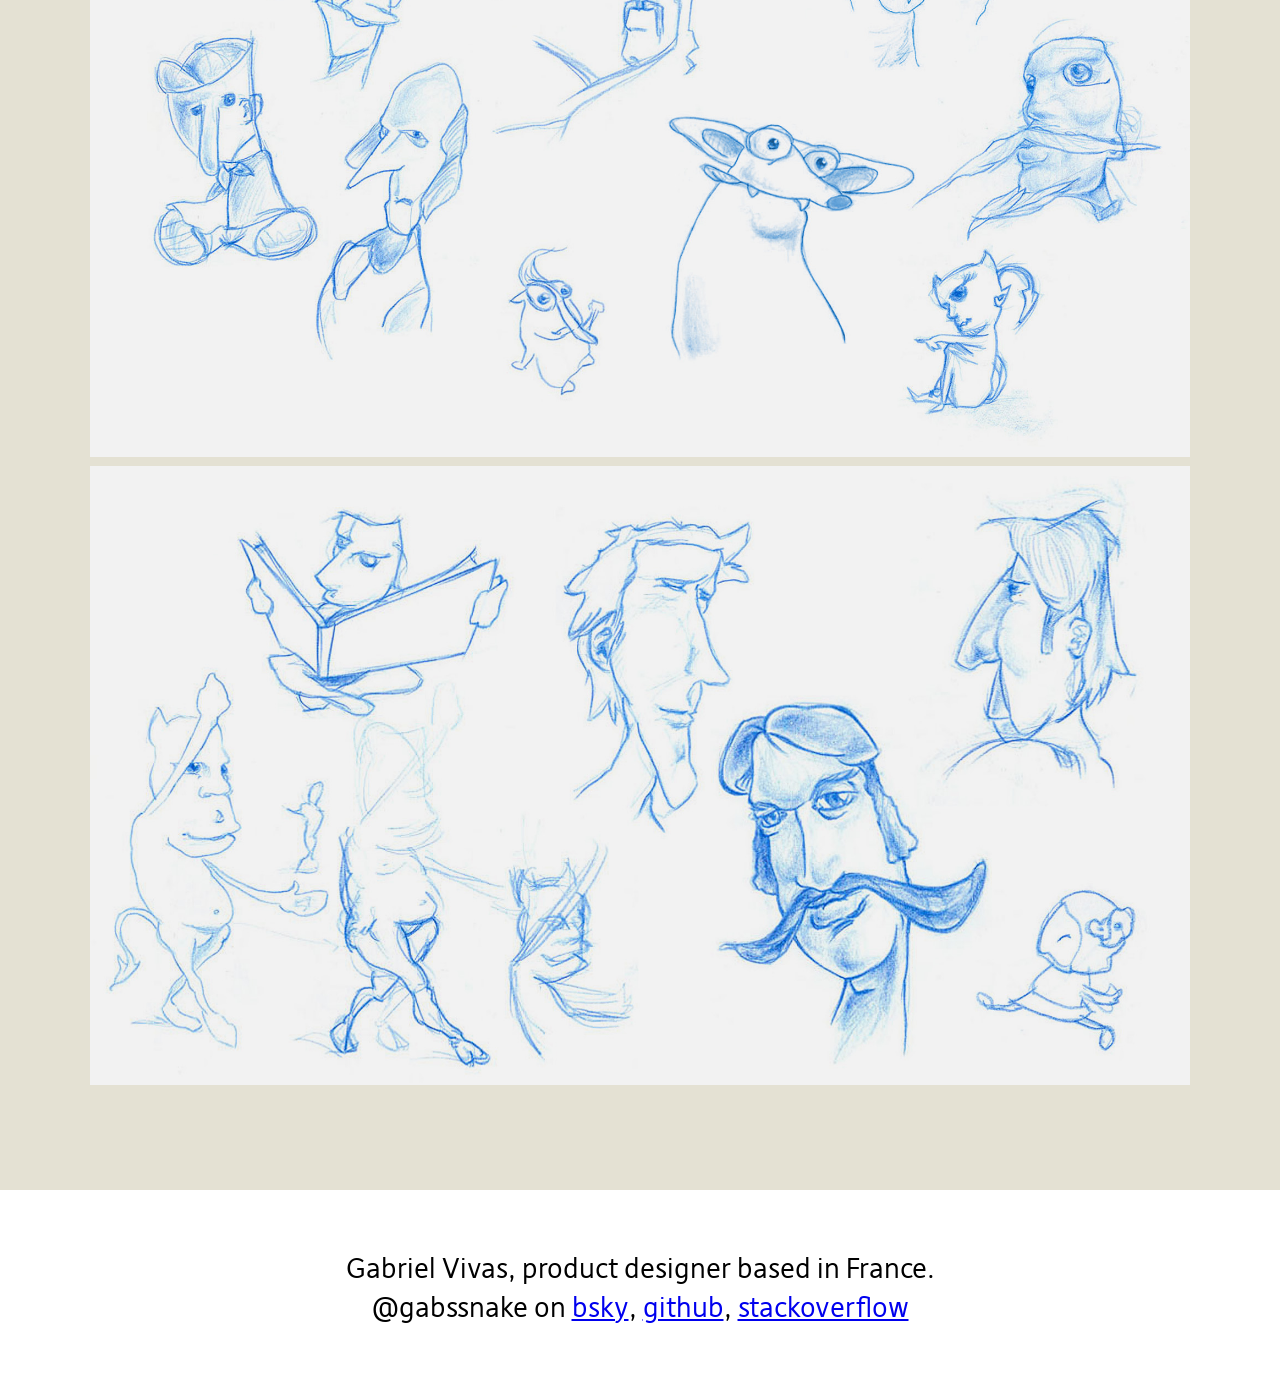
==== commit 36b3789d: "sharpen intro paragraph a bit" ====
--- a/index.html
+++ b/index.html
@@ -10,7 +10,8 @@
 <body>
 <header>
     <h1>Web everything</h1>
-    <p>Experienced designer, developer, and product manager, <strong>I'm the ultimate generalist</strong>. Also known as Gabriel Vivas. I've worked in cybersecurity, public safety, and as a contractor for small businesses and agencies. Lately, I’m  deep into static analysis <a href="https://www.sonarsource.com">@sonar</a>.</p>
+
+    <p>Designer, developer, and product manager, <strong>I'm the ultimate generalist</strong>. My background is in cybersecurity, public safety, and small business consulting. Lately, I’m deep into static analysis at <a href="https://www.sonarsource.com">@sonar</a>, tackling tough technical challenges with a product mindset.</p>
 </header>
 
 <section id="portfolio">
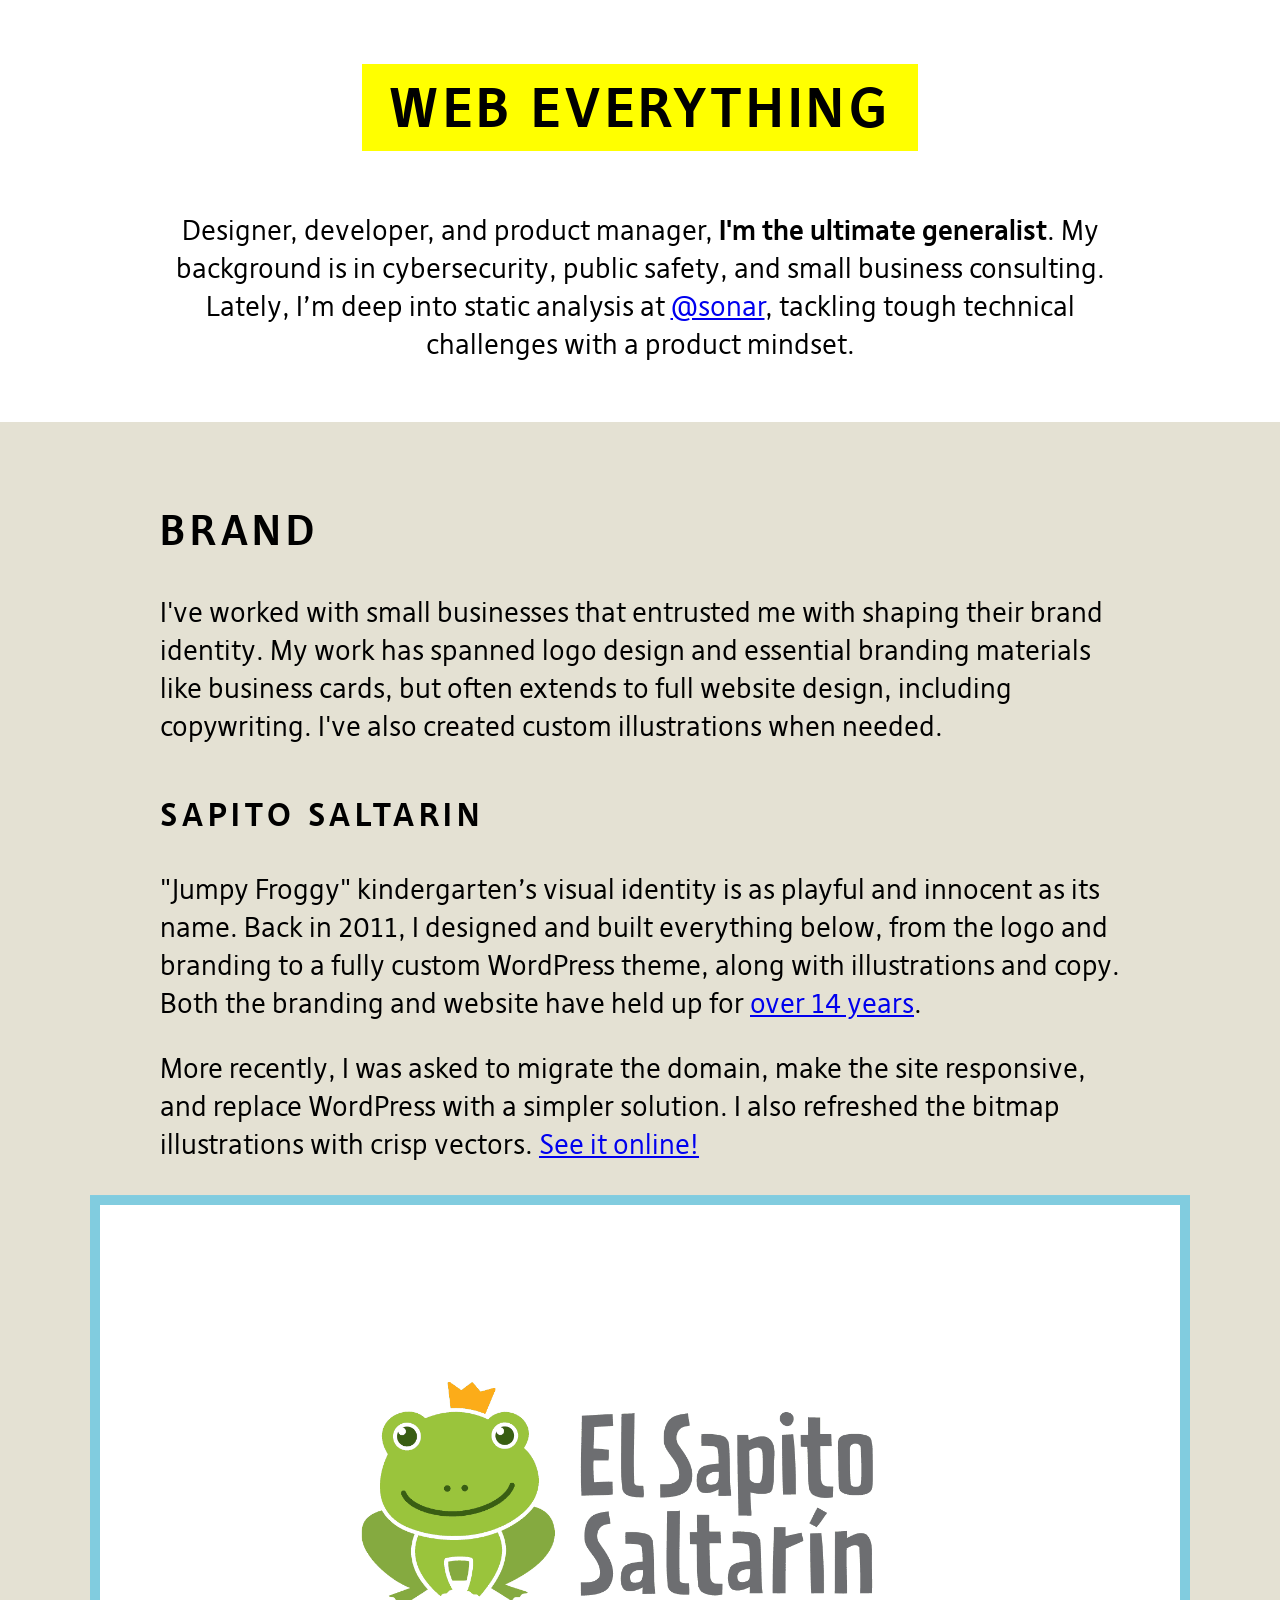
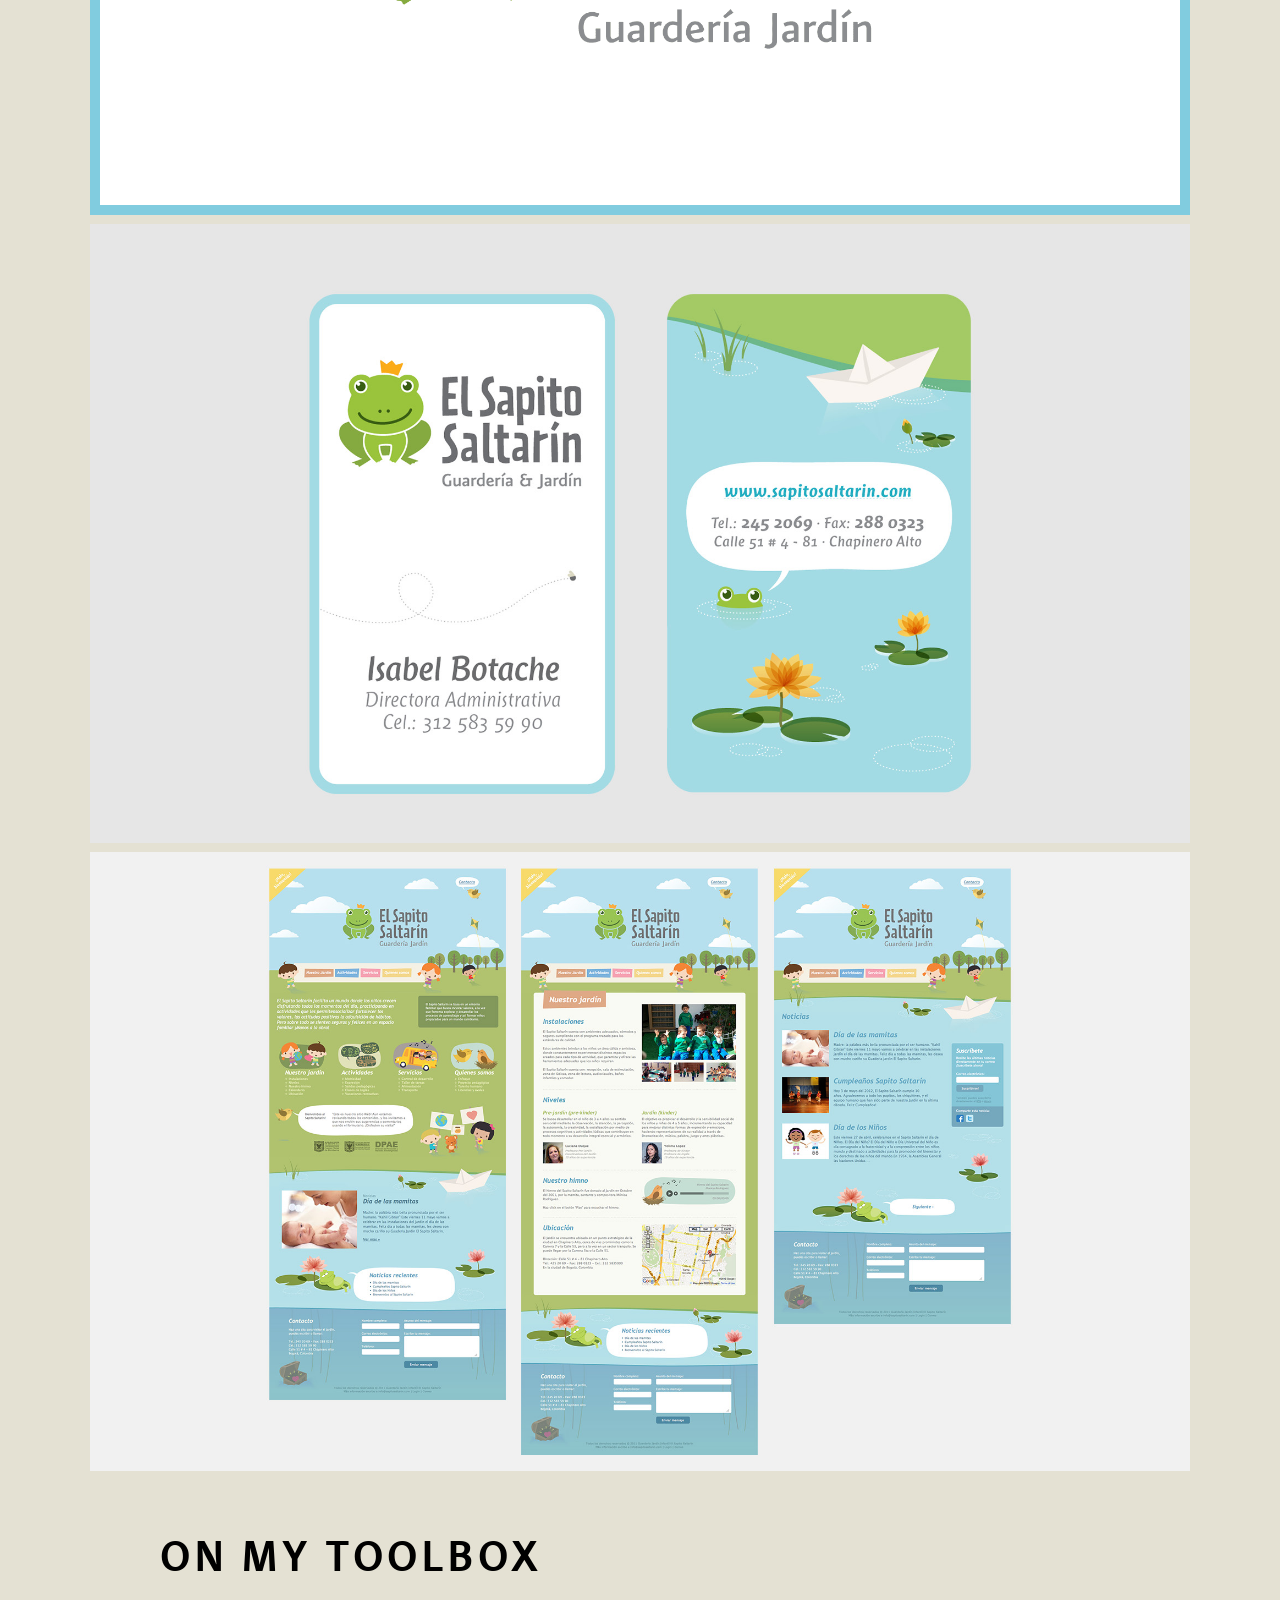
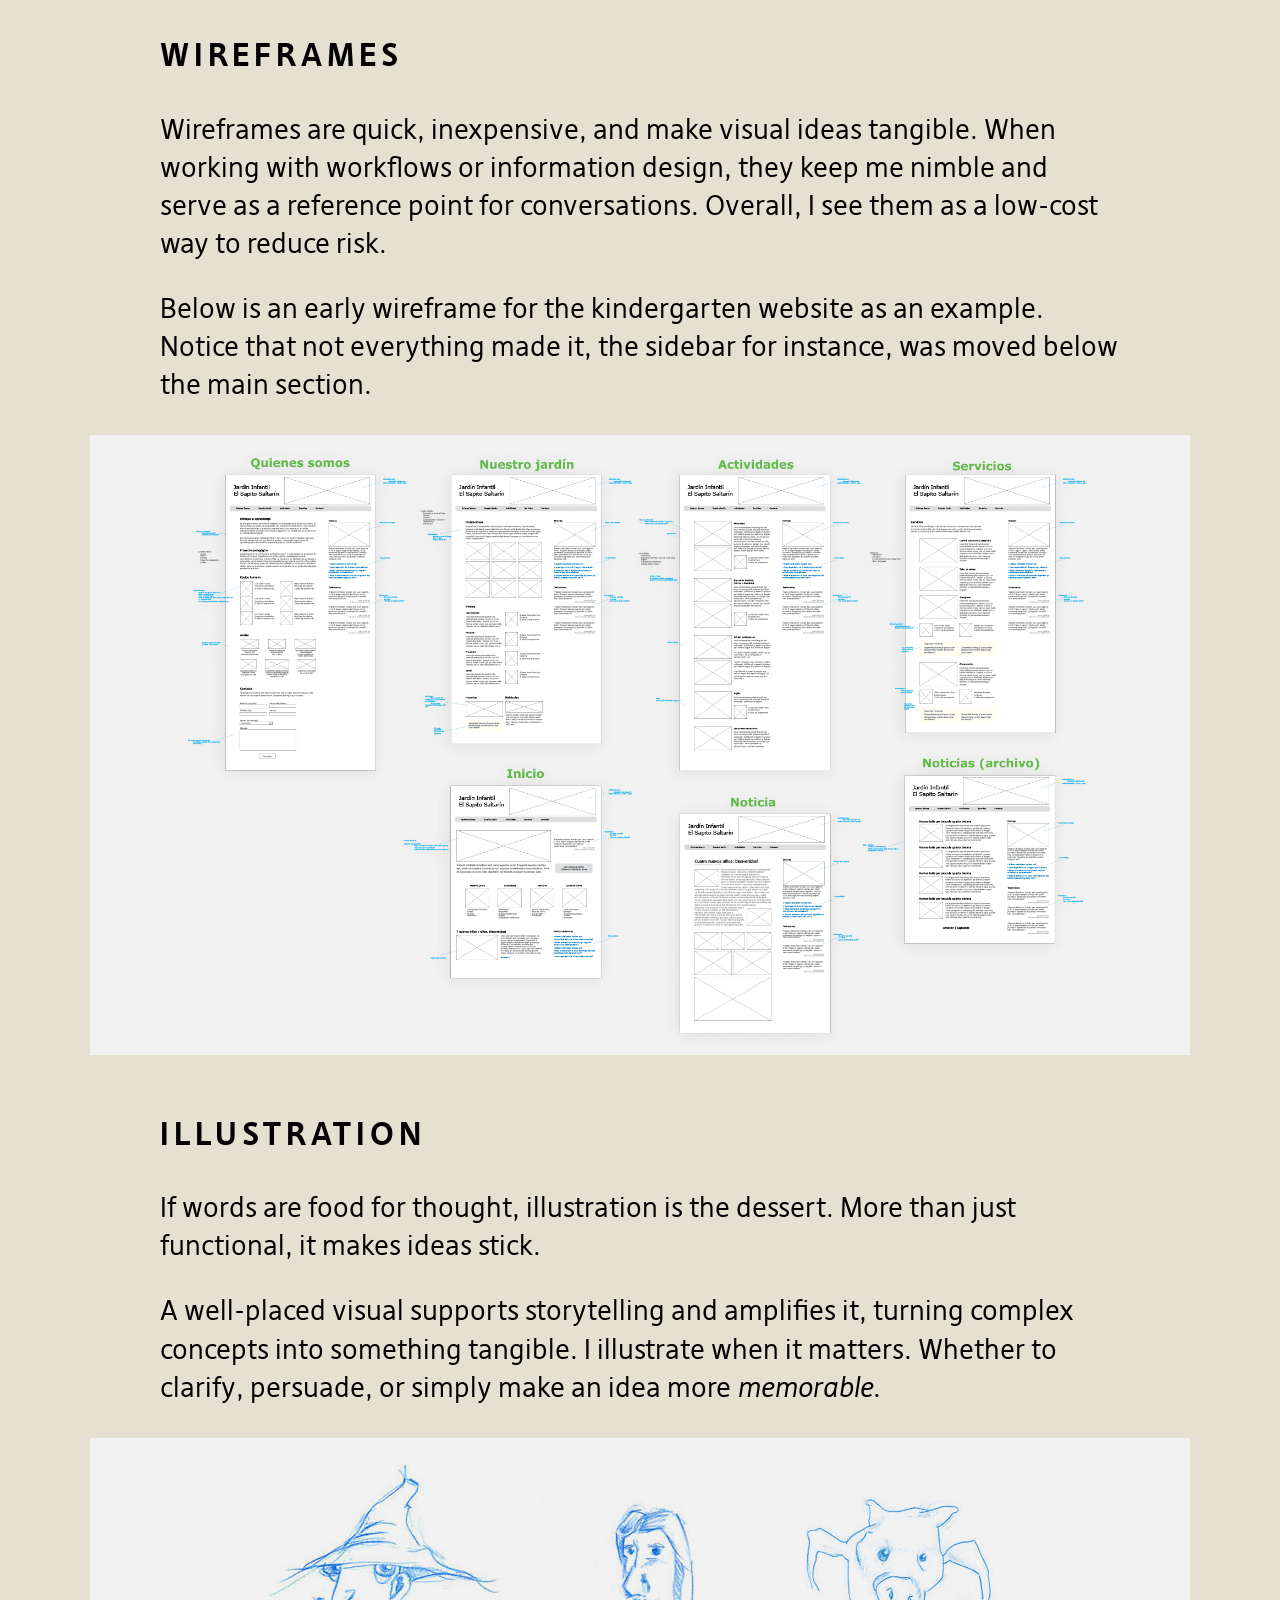
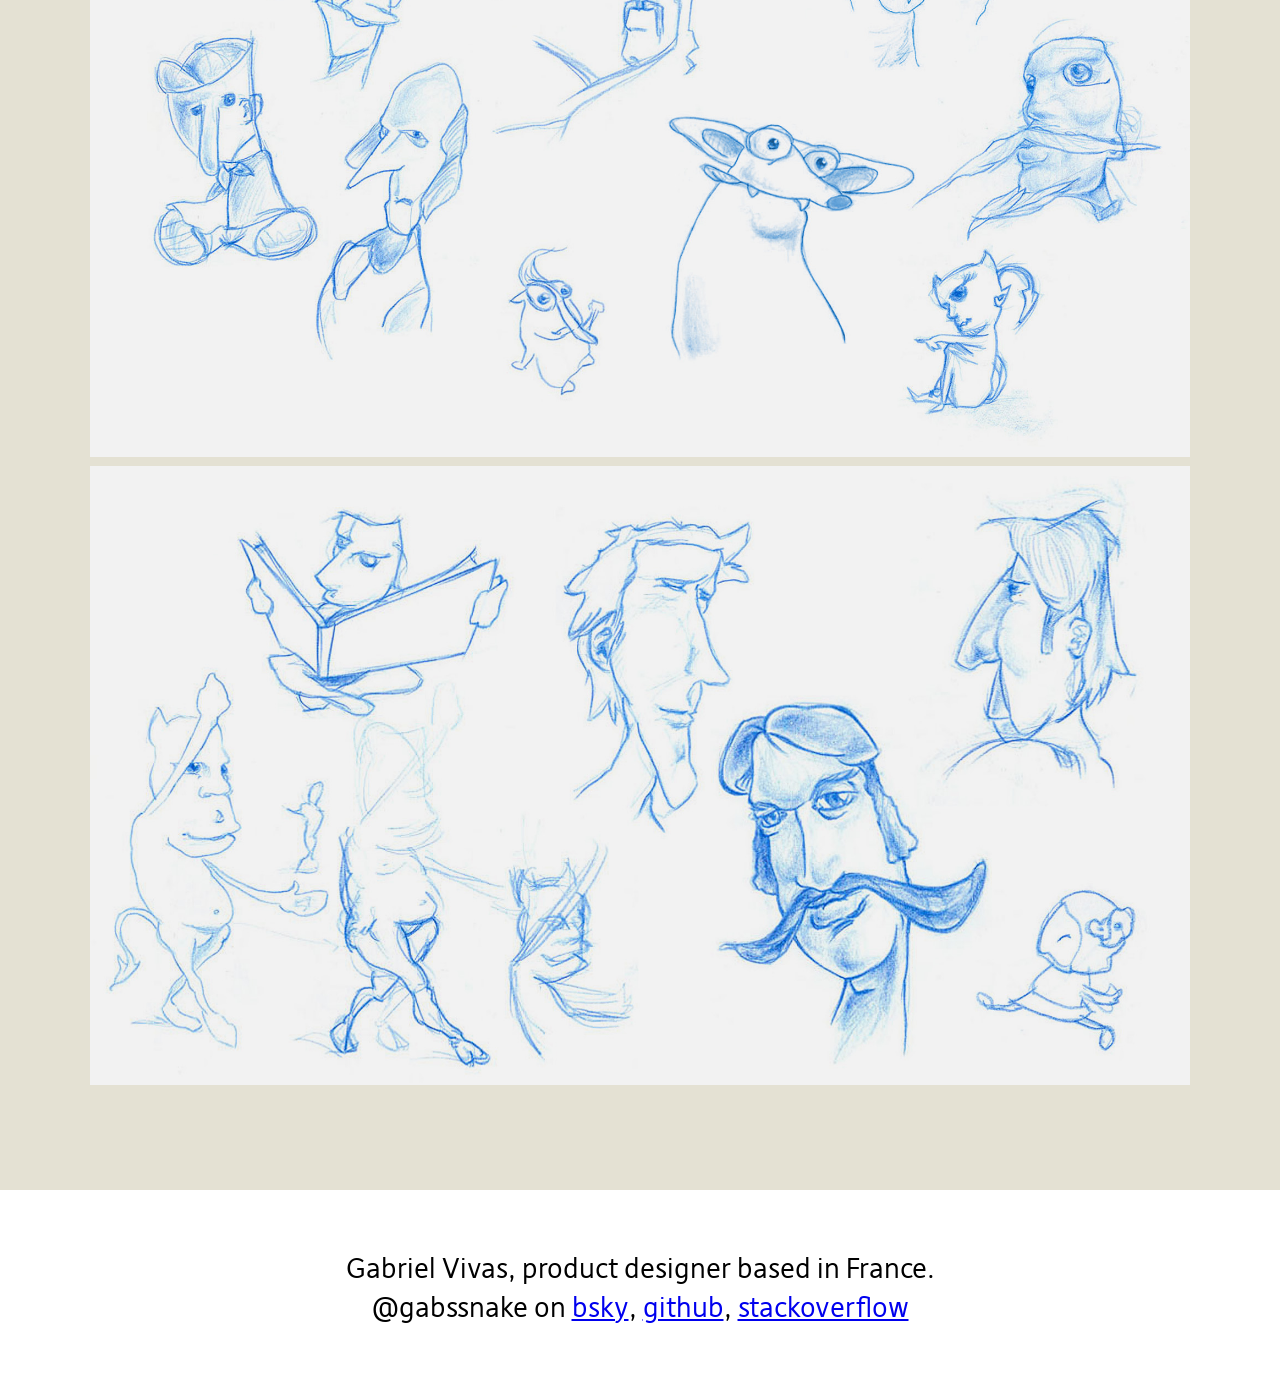
==== commit 3c270c08: "minor text fix" ====
--- a/index.html
+++ b/index.html
@@ -40,7 +40,7 @@
 
         <p>Wireframes are quick, inexpensive, and make visual ideas tangible. When working with workflows or information design, they keep me nimble and serve as a reference point for conversations. Overall, I see them as a low-cost way to reduce risk.</p>
 
-        <p>Below is an early wireframe for the kindergarten website as an example. Notice that not everything made it, the sidebar for instance, moved to below the main section.</p>
+        <p>Below is an early wireframe for the kindergarten website as an example. Notice that not everything made it, the sidebar for instance, was moved below the main section.</p>
 
         <figure>
             <img src="portfolio/wireframes-3.png">
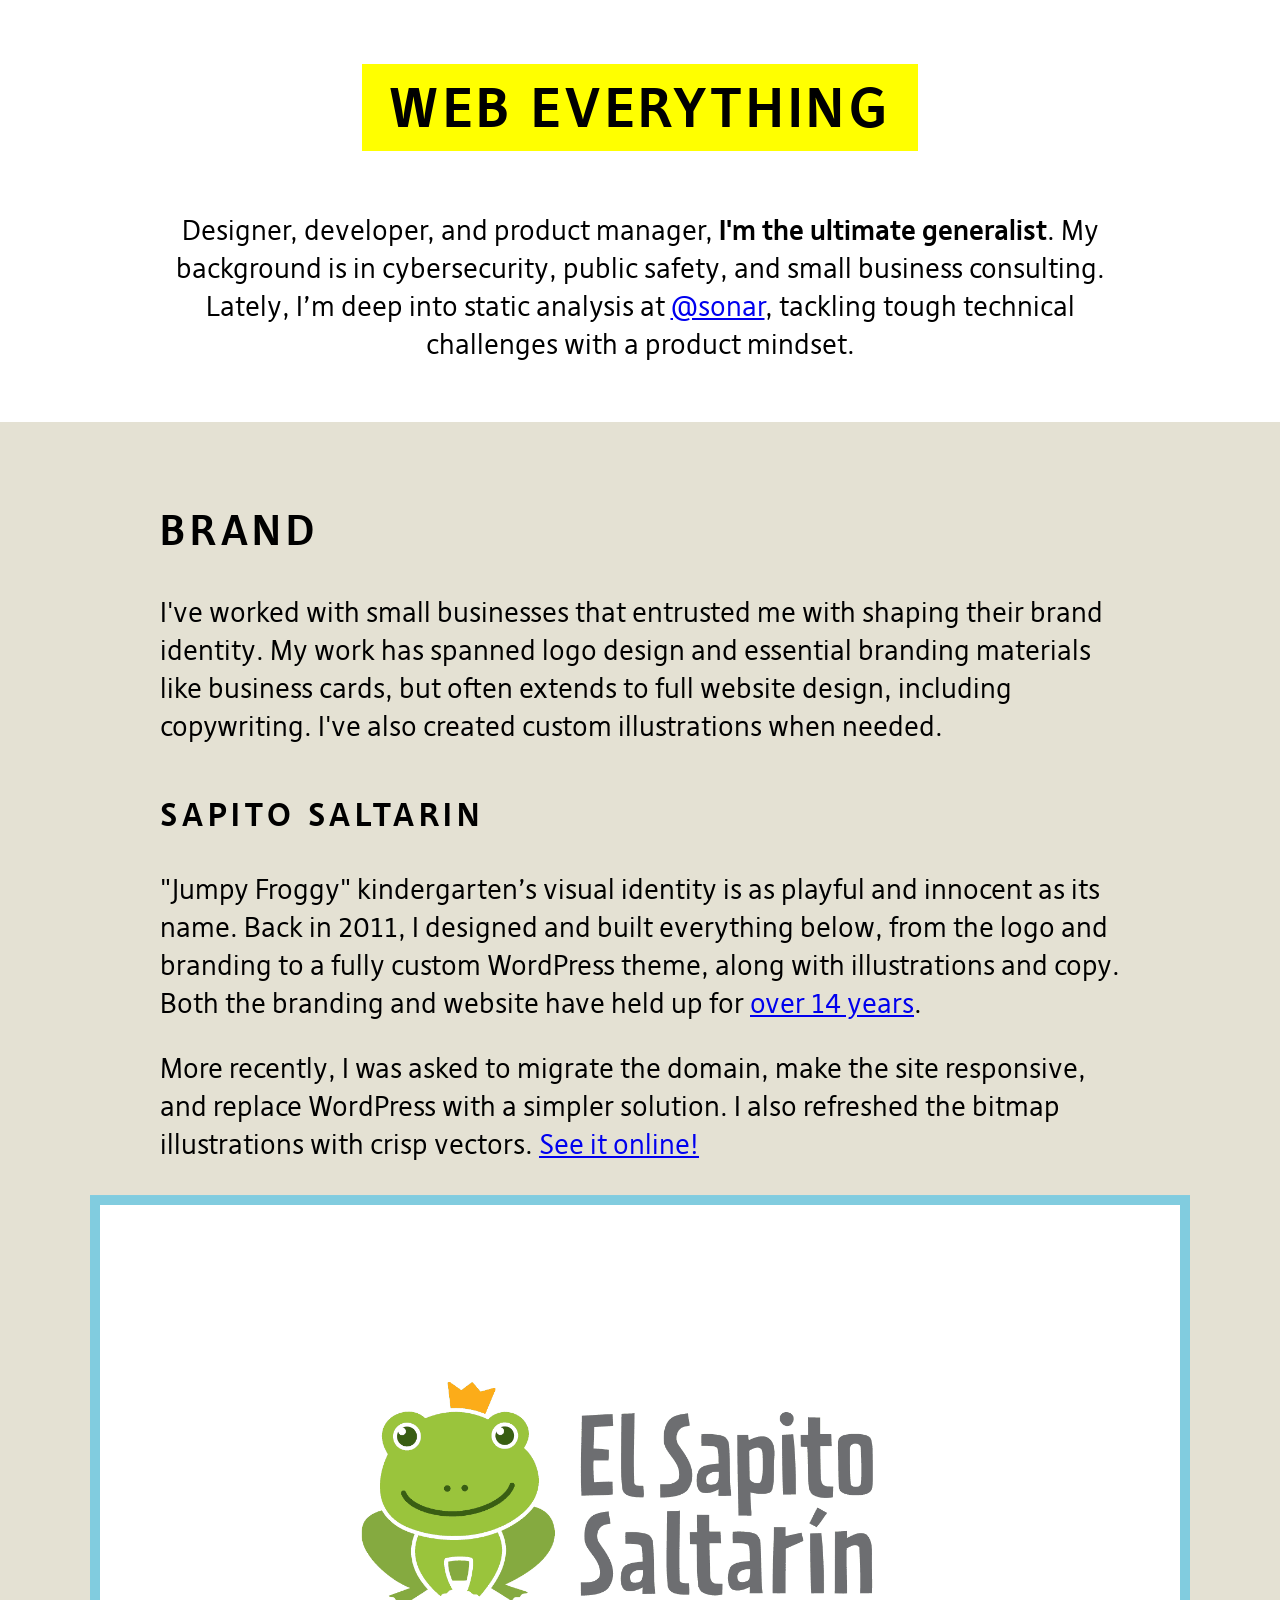
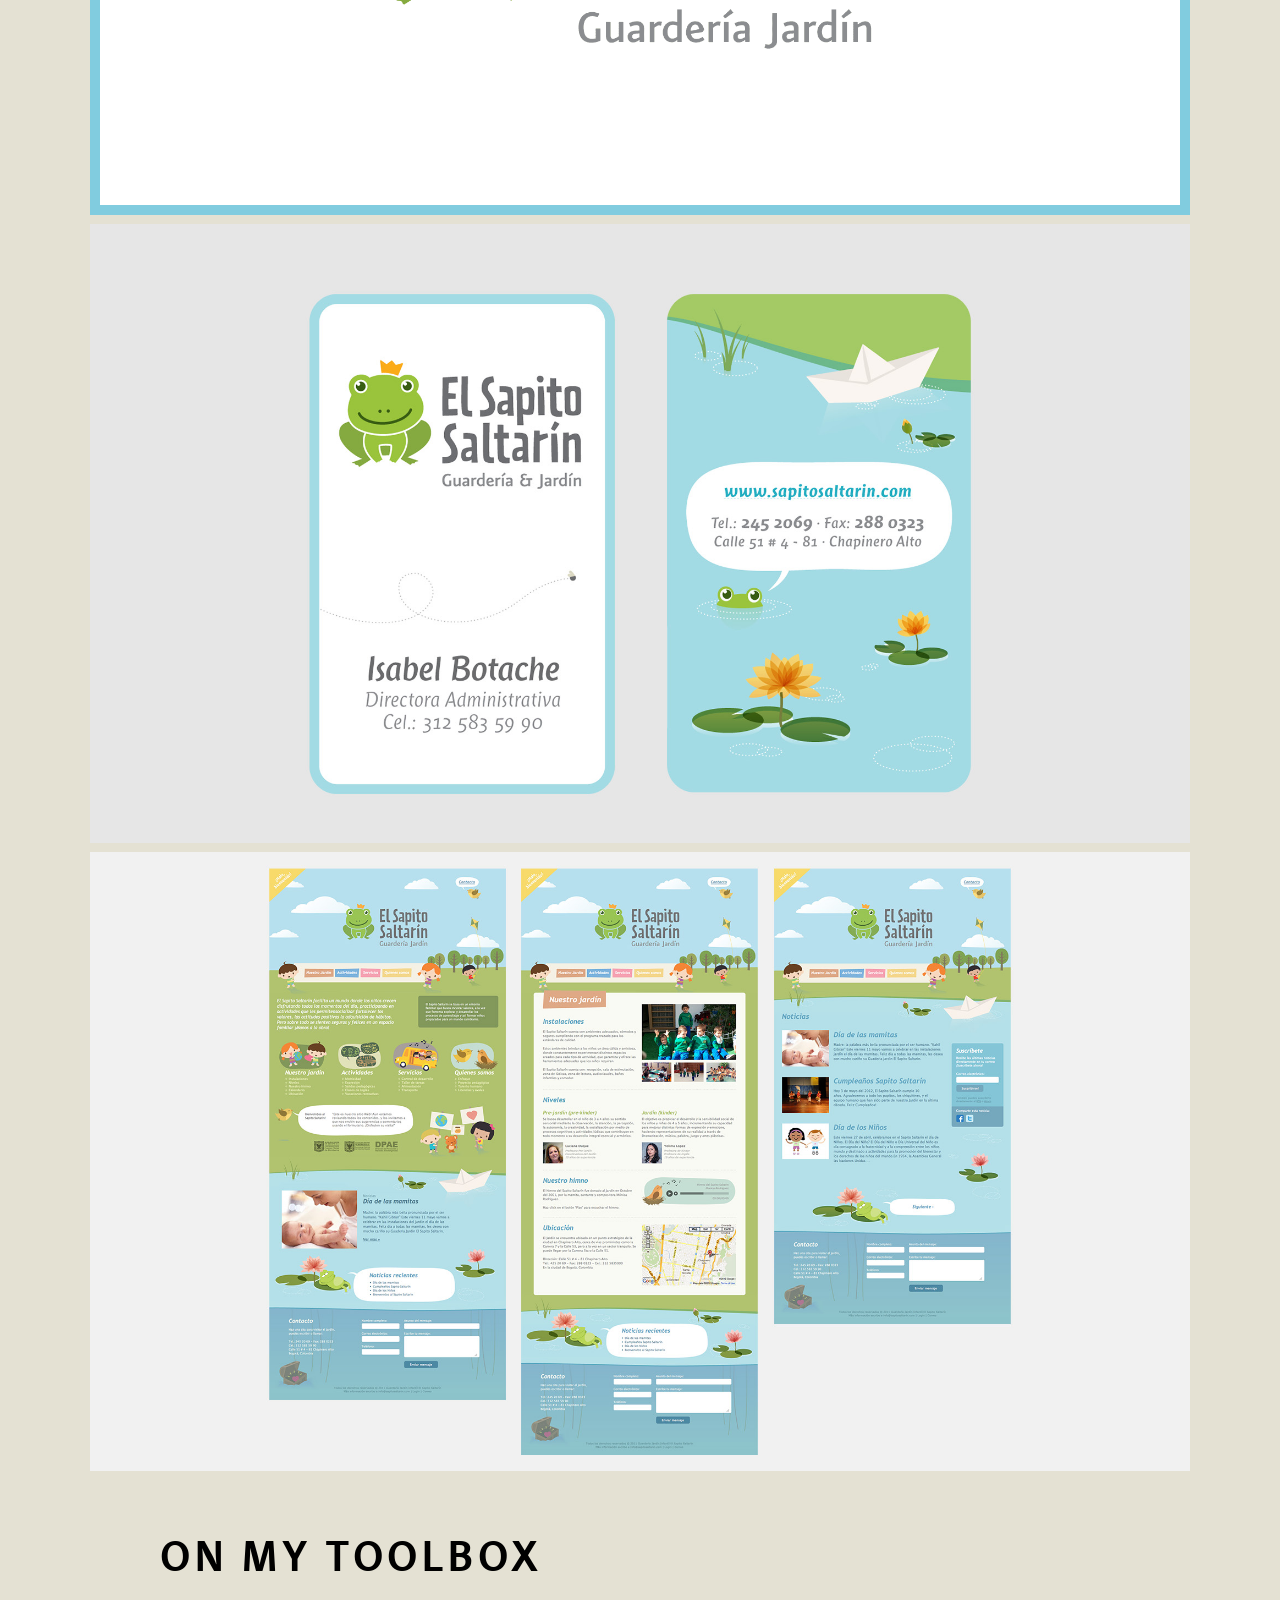
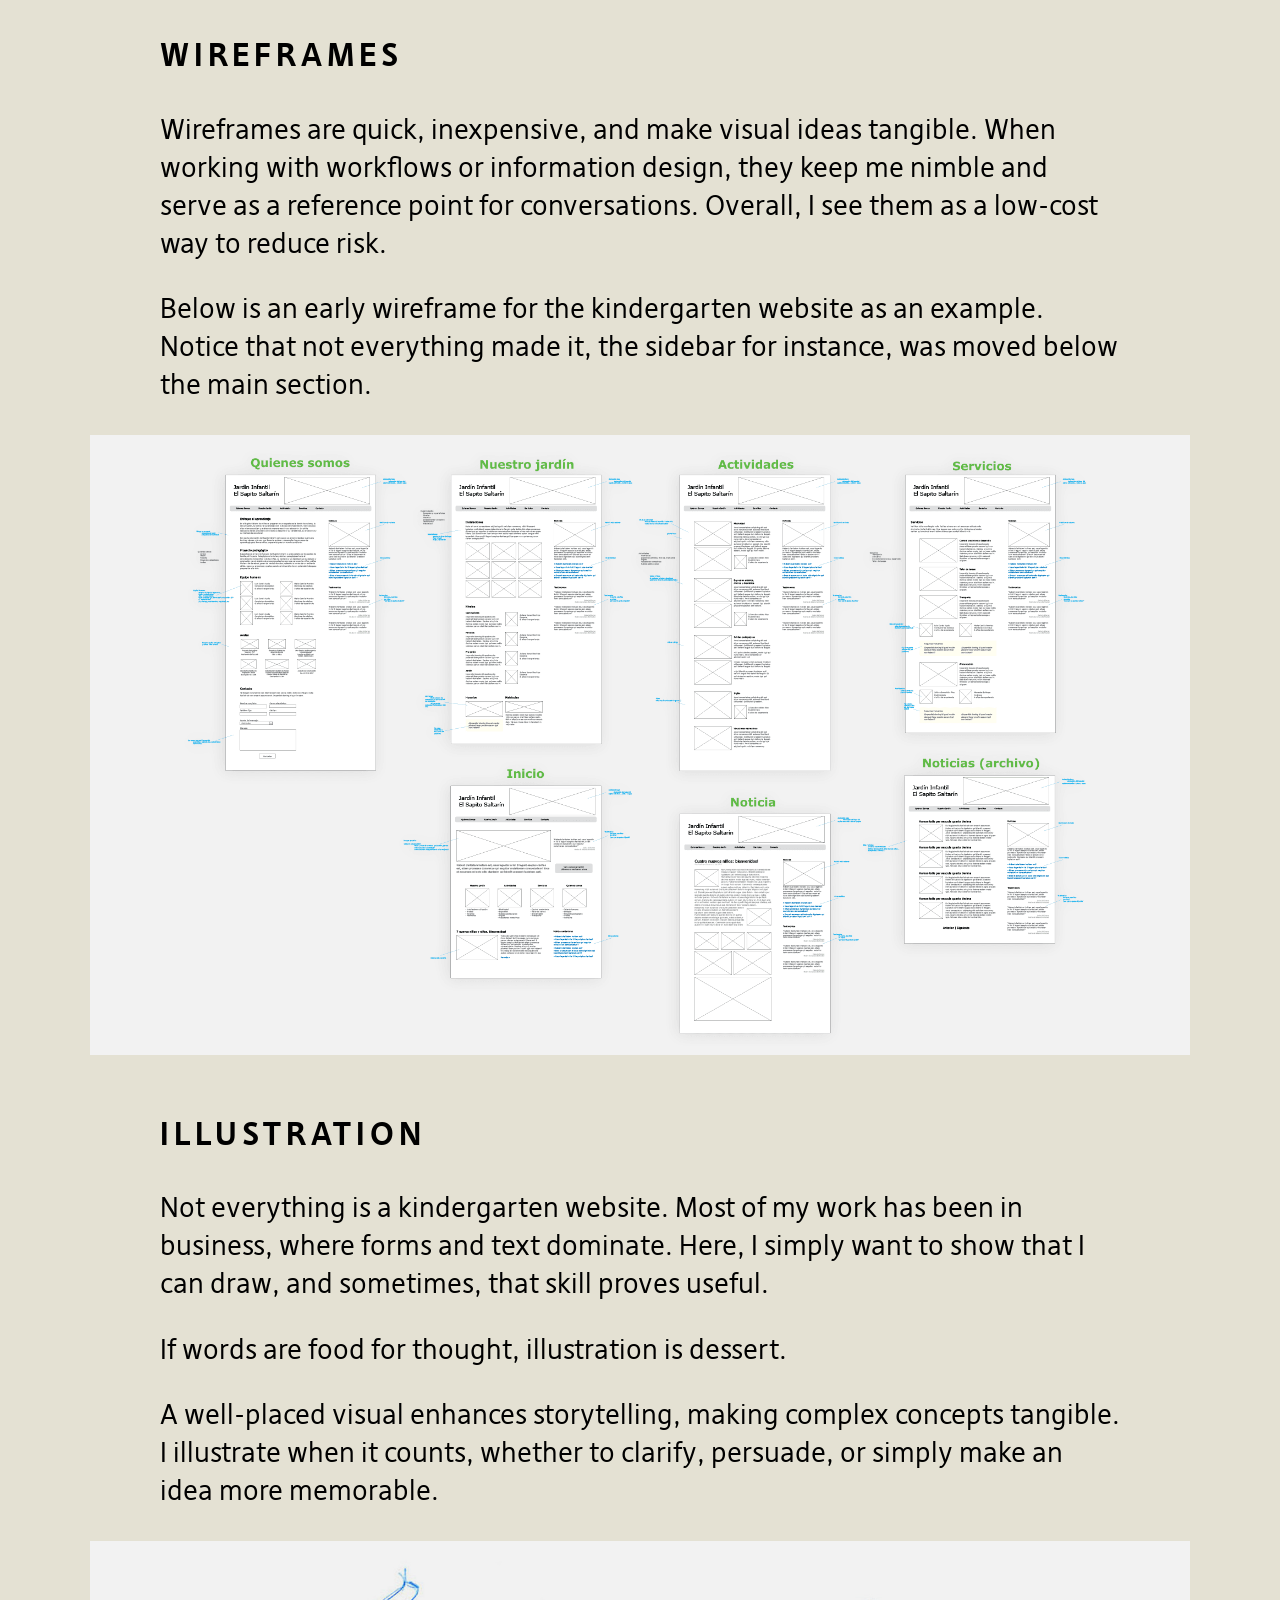
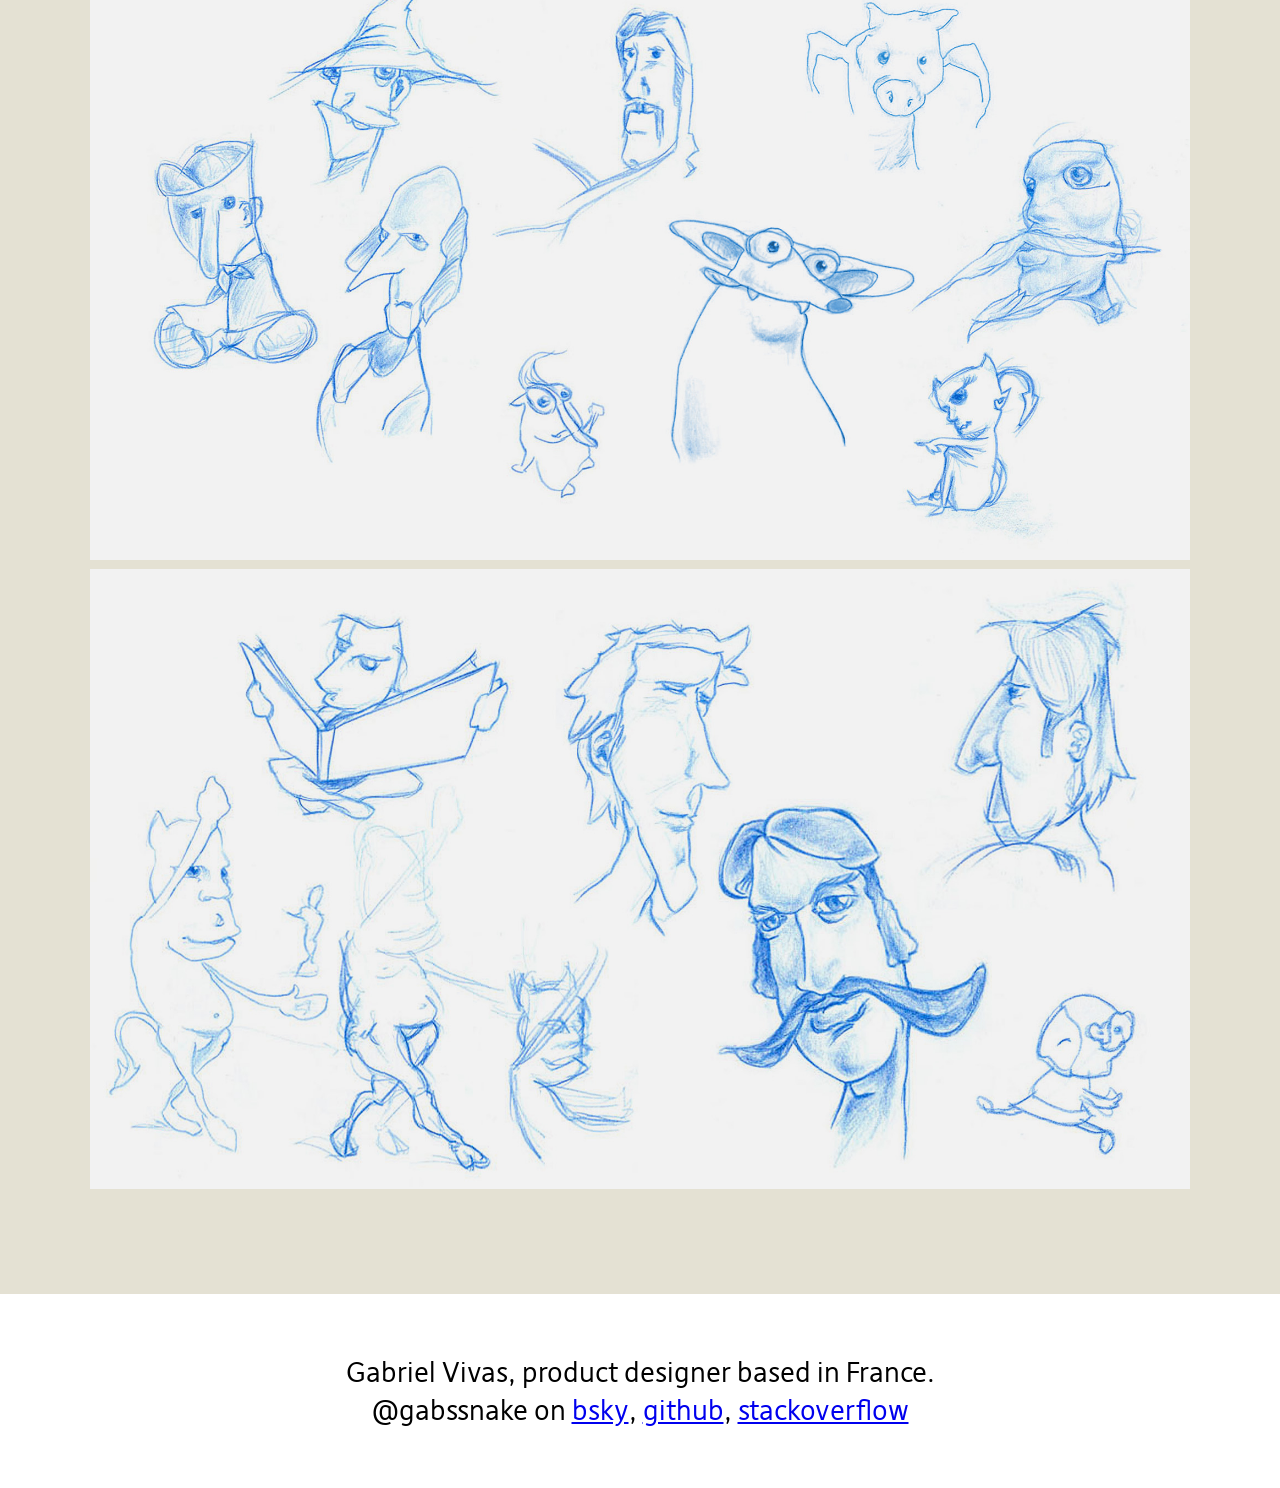
==== commit 69b8c1a5: "revised text for illustration" ====
--- a/index.html
+++ b/index.html
@@ -50,9 +50,11 @@
     <article id="illustration">
         <h3>Illustration</h3>
 
-        <p>If words are food for thought, illustration is the dessert. More than just functional, it makes ideas stick.</p>
+        <p>Not everything is a kindergarten website. Most of my work has been in business, where forms and text dominate. Here, I simply want to show that I can draw, and sometimes, that skill proves useful.</p>
 
-        <p>A well-placed visual supports storytelling and amplifies it, turning complex concepts into something tangible. I illustrate when it matters. Whether to clarify, persuade, or simply make an idea more <em>memorable</em>.</p>
+        <p>If words are food for thought, illustration is dessert.</p>
+
+        <p>A well-placed visual enhances storytelling, making complex concepts tangible. I illustrate when it counts, whether to clarify, persuade, or simply make an idea more memorable.</p>
 
         <figure>
             <img src="portfolio/drawings-1.jpg">
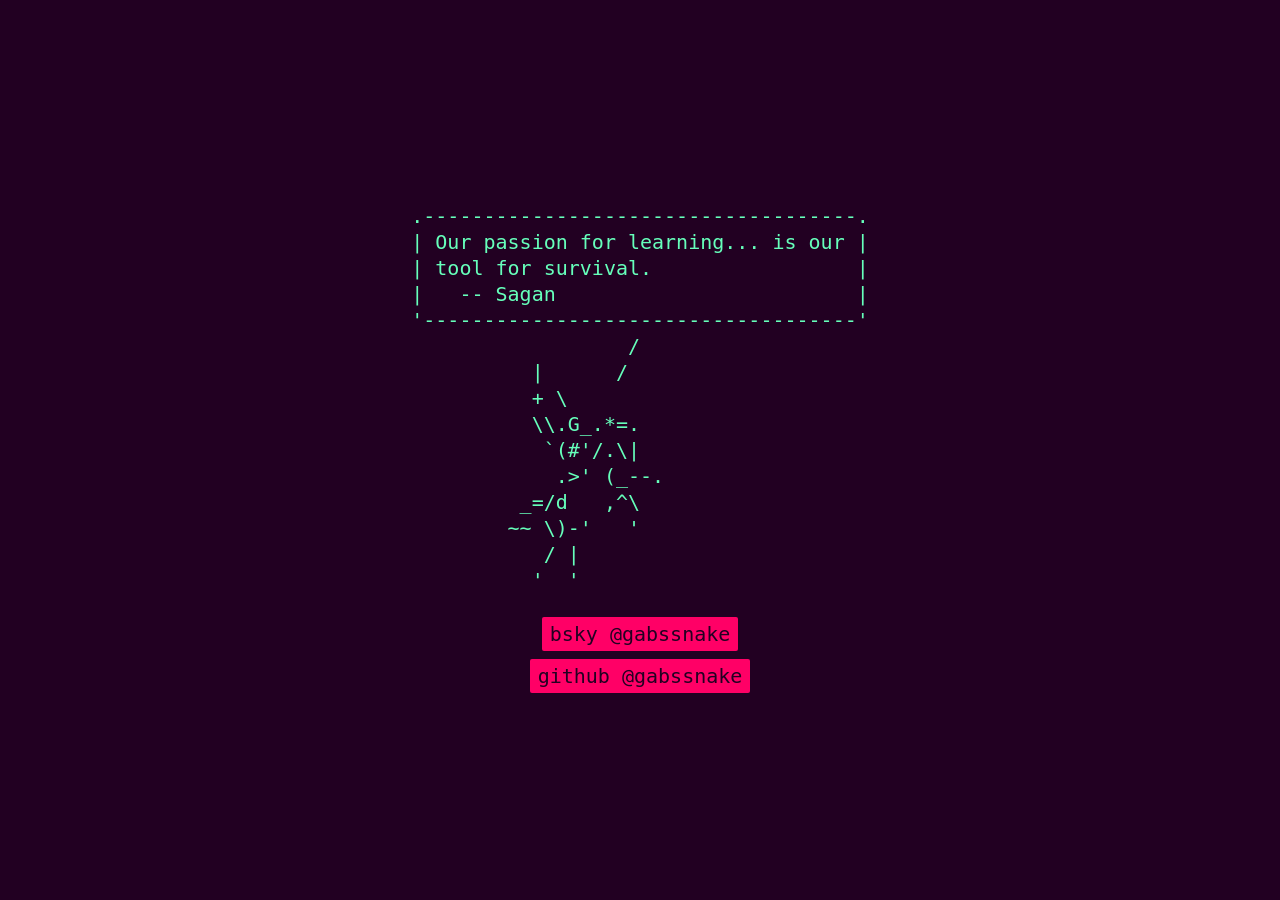
==== commit bbf3b4cf: "restore a minimalistic pre covid version" ====
--- a/index.html
+++ b/index.html
@@ -1,83 +1,207 @@
 <!DOCTYPE html>
 <html lang="en">
 <head>
-    <meta charset="utf-8"/>
-    <title>@gabssnake</title>
-    <meta name="viewport" content="width=device-width, initial-scale=1.0" />
-    <link rel="preload" href="fonts/DejaWeb.woff2" as="font" type="font/woff2">
-    <link rel="stylesheet" type="text/css" href="swag.css" />
+  <meta charset="utf-8"/>
+  <title>@gabssnake</title>
+  <meta name="viewport" content="width=device-width, initial-scale=1.0" />
+  <style>
+    html, body {
+        margin: 0;
+    }
+    html {
+        align-items: center;
+        color: #6fb;
+        display: flex;
+        font-size: 20px;
+        height: 100%;
+        justify-content: center;
+        background: #202;
+        background-position: 0 0, 20px 20px;
+        background-size: 40px 40px;
+    }
+    @media (max-width: 480px) {
+        html { font-size: 4vw; }
+    }
+    ::selection {
+        background: #6fb;
+        color: #202;
+    }
+    body {
+        font: 1rem/1.3 Menlo, monospace;
+        text-align: center;
+    }
+    blockquote {
+        text-align: left;
+        white-space: pre;
+        margin: 1rem 0;
+    }
+    ul {
+        list-style: none;
+        padding: 0;
+    }
+    a {
+        background: #f06;
+        border-radius: 0.1em;
+        color: #202;
+        display: inline-block;
+        margin: 0.2em;
+        padding: 0.2em 0.4em;
+        text-decoration: none;
+    }
+    a:hover, a:active {
+        background: #6fb;
+    }
+  </style>
 </head>
 <body>
-<header>
-    <h1>Web everything</h1>
-
-    <p>Designer, developer, and product manager, <strong>I'm the ultimate generalist</strong>. My background is in cybersecurity, public safety, and small business consulting. Lately, I’m deep into static analysis at <a href="https://www.sonarsource.com">@sonar</a>, tackling tough technical challenges with a product mindset.</p>
-</header>
-
-<section id="portfolio">
-    <h2>Brand</h2>
-
-    <p>I've worked with small businesses that entrusted me with shaping their brand identity. My work has spanned logo design and essential branding materials like business cards, but often extends to full website design, including copywriting. I've also created custom illustrations when needed.</p>
-
-    <article id="sapito-saltarin">
-        <h3>Sapito Saltarin</h3>
-
-        <p>"Jumpy Froggy" kindergarten’s visual identity is as playful and innocent as its name. Back in 2011, I designed and built everything below, from the logo and branding to a fully custom WordPress theme, along with illustrations and copy. Both the branding and website have held up for <a href="https://web.archive.org/web/20110623174528/http://www.sapitosaltarin.com/">over 14 years</a>.</p>
-
-        <p>More recently, I was asked to migrate the domain, make the site responsive, and replace WordPress with a simpler solution. I also refreshed the bitmap illustrations with crisp vectors. <a href="https://sapitosaltarin.com.co/">See it online!</a></p>
-
-        <figure>
-            <img src="portfolio/sapito-logo1.png">
-            <img src="portfolio/sapito-cards1.jpg">
-            <img src="portfolio/sapito-web1.jpg">
-        </figure>
-    </article>
-
-    <h2>On my toolbox</h2>
-
-    <article id="wireframes">
-        <h3>Wireframes</h3>
-
-        <p>Wireframes are quick, inexpensive, and make visual ideas tangible. When working with workflows or information design, they keep me nimble and serve as a reference point for conversations. Overall, I see them as a low-cost way to reduce risk.</p>
-
-        <p>Below is an early wireframe for the kindergarten website as an example. Notice that not everything made it, the sidebar for instance, was moved below the main section.</p>
-
-        <figure>
-            <img src="portfolio/wireframes-3.png">
-        </figure>
-    </article>
-
-    <article id="illustration">
-        <h3>Illustration</h3>
-
-        <p>Not everything is a kindergarten website. Most of my work has been in business, where forms and text dominate. Here, I simply want to show that I can draw, and sometimes, that skill proves useful.</p>
-
-        <p>If words are food for thought, illustration is dessert.</p>
-
-        <p>A well-placed visual enhances storytelling, making complex concepts tangible. I illustrate when it counts, whether to clarify, persuade, or simply make an idea more memorable.</p>
-
-        <figure>
-            <img src="portfolio/drawings-1.jpg">
-            <img src="portfolio/drawings-2.jpg">
-        </figure>
-    </article>
-
-</section>
-<footer>
-    <p>Gabriel Vivas, product designer based in France.<br>
-    @gabssnake on <a href="https://gabssnake.bsky.social/">bsky</a>, <a href="https://github.com/gabssnake">github</a>, <a href="https://stackoverflow.com/users/1585841/gabssnake">stackoverflow</a></p>
-</footer>
+
+<!--
+Currently hosted on Github. Previously hosted on AwardSpace,
+Netfirms, Homestead, Angelfire and GeoCities in the 2000s.
+-->
+
+<blockquote>
+Study hard what interests you the most in the most undisciplined,
+irreverent and original manner possible.
+-- Feynmann
+</blockquote>
+
+<ul>
+    <li><a href="https://gabssnake.bsky.social/">bsky @gabssnake</a></li>
+    <li><a href="https://github.com/gabssnake">github @gabssnake</a></li>
+</ul>
+
+<template>
+<!--
+Study hard what interests you the most in the most undisciplined, irreverent and original manner possible.
+  -- Feynman
+%
+I learned very early the difference between knowing the name of something and knowing something.
+  -- Feynman
+%
+The beauty of a living thing is not the atoms that go into it, but the way those atoms are put together.
+  -- Sagan
+%
+Our passion for learning... is our tool for survival.
+  -- Sagan
+%
+We can choose to descend into pessimism and apathy, assuming that nothing can be done, and helping to ensure that the worst will happen. Or we can grasp the opportunities that exist –and they do– and pursue them to the extent that we can, thus helping to contribute to a better world. Not a very hard choice.
+  -- Chomsky
+%
+We shouldn’t be looking for heroes, we should be looking for good ideas.
+  -- Chomsky
+%
+The welfare of the people is the ultimate law.
+  -- Cicero
+%
+It is the peculiar quality of a fool to perceive the faults of others and to forget his own.
+  -- Cicero
+%
+We make, not to have, but to know.
+  -- Alan Kay
+%
+He who loves music can never truly be unhappy.
+  -- Schubert
+%
+I would believe only in a God that knows how to Dance.
+  -- Nietzsche
+%
+One must still have chaos in oneself to be able to give birth to a dancing star.
+  -- Nietzsche
+%
+Learn how to listen as things speak for themselves.
+  -- Matsuo Bashō
+%
+Seek not the paths of the ancients; Seek that which the ancients sought.
+  -- Matsuo Bashō
+--><!--
+    __    /
+   ()'`; /
+   /\|`
+) /  |
+(/_)_|_
+%
+   _    /
+,_(')<
+\___)
+%
+          /
+  |      /
+  + \
+  \\.G_.*=.
+   `(#'/.\|
+    .>' (_--.
+ _=/d   ,^\
+~~ \)-'   '
+   / |      
+  '  '
+%
+\   ,__,
+ \  (oo)____
+    (__)    )\
+       ||--|| *
+-->
+</template>
 
 <script type="text/javascript">
-// Treat external links uniformly
-document.querySelectorAll('a').forEach(function(link) {
-    if (link.hostname !== window.location.hostname) {
-        link.setAttribute('target', '_blank');
-        link.setAttribute('rel', 'noopener noreferrer');
-    }
-});
+let bbl = [
+    [`.-`, `-`, `-.`],
+    [`| `, ` `, ` |`],
+    [`'-`, `-`, `-'`]
+]
+
+let tiny = `\
+\\   ,__,
+ \\  (oo)____
+    (__)    )\\
+       ||--|| *
+`
+
+function cowsay(txt, cow = tiny, [top, mid, bot] = bbl, wth = 37) {
+    // It’s easier to work with an array of lines
+    let cut = s => s.split('\n')
+
+    // We might need to force word wraps after nth chars
+    let wrp = (s, n) => s.replace(RegExp(`([^\\n]{1,${n}})(\\s|$)`, 'g'), '$1\n').trim()
+
+    // We need to know the longest line to size the bubble and stuff
+    let max = ls => [...ls].sort((a, b) => b.length - a.length).shift().length
+
+    // All rows of the bubble are built in the same way: decor + text + pad + decor
+    let fmt = ([l, m, r], lng, ls = ['']) => ls.map(ln => l + ln.padEnd(lng, m) + r)
+
+    // We want to center cows relative to the speech bubble
+    let pad = (ls, lng) => ls.map(ln => ln.padEnd(max(ls), ' ')).map(ln => ln.padStart(lng, ' '))
+
+    // Array.prototype.flat ponyfill.
+    let flt = arr => [].concat(...arr)
+
+    let ls = cut(wrp(txt, wth))
+
+    return flt([
+        fmt(top, max(ls)),
+        fmt(mid, max(ls), ls),
+        fmt(bot, max(ls)),
+        pad(cut(cow), max(ls) - max(cut(cow)))
+    ]).join('\n')
+}
+
+function render(dataNode, targetNode) {
+    let rnd = arr => arr[Math.floor(Math.random() * arr.length)]
+
+    // Quotes and cows are stored in HTML comments to avoid escaping characters.
+    // Ye bet me a scurvy buccaneer. Arr!
+    let [quotes, cows] = Array.from(dataNode.childNodes)
+        .filter(n => n.nodeType === Node.COMMENT_NODE)
+        .map(n => n.data.split(/^\%/gm).map(v => v.replace(/(^\n|\n$)/gm, '')))
+
+    targetNode.innerHTML = cowsay(rnd(quotes), rnd(cows))
+}
+
+render(
+    document.querySelector('template').content,
+    document.querySelector('blockquote')
+)
 </script>
-<script data-goatcounter="https://gabssnake.goatcounter.com/count"
-        async src="//gc.zgo.at/count.js"></script>
 </body>
 </html>
